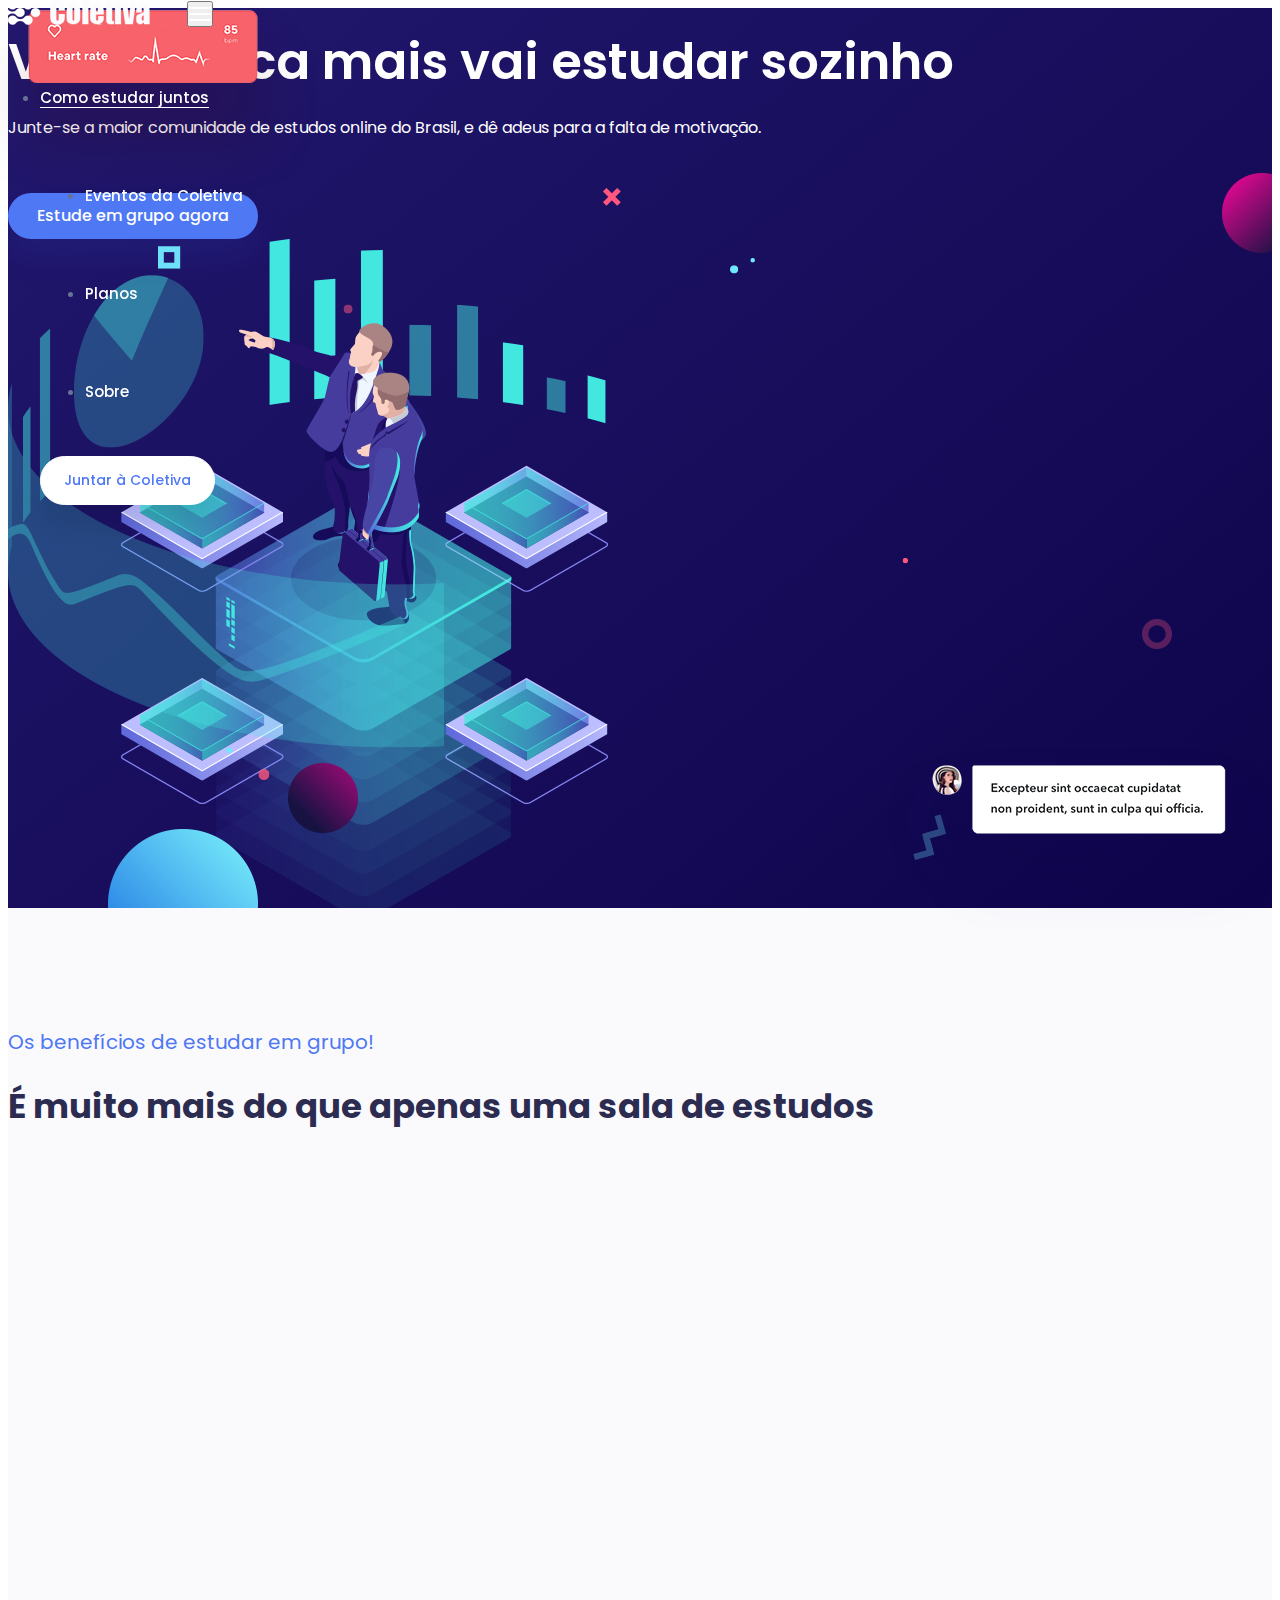
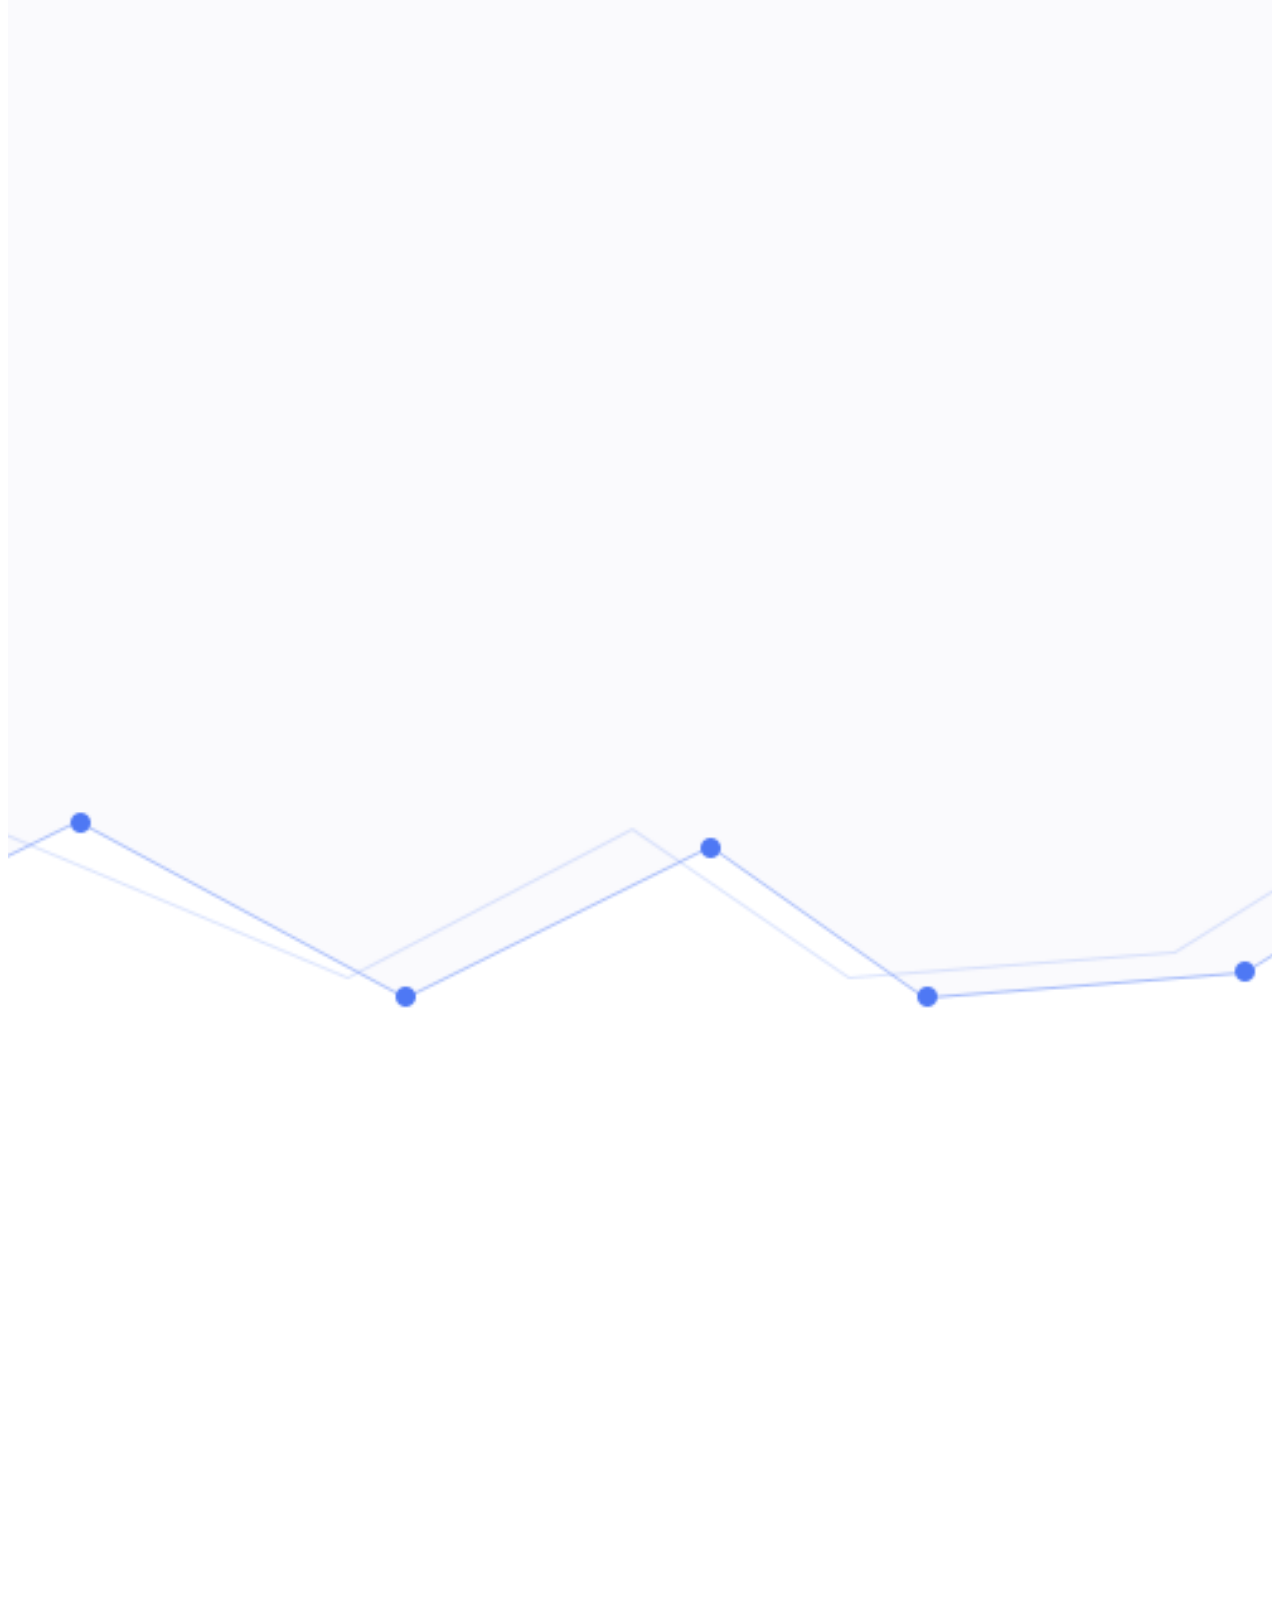
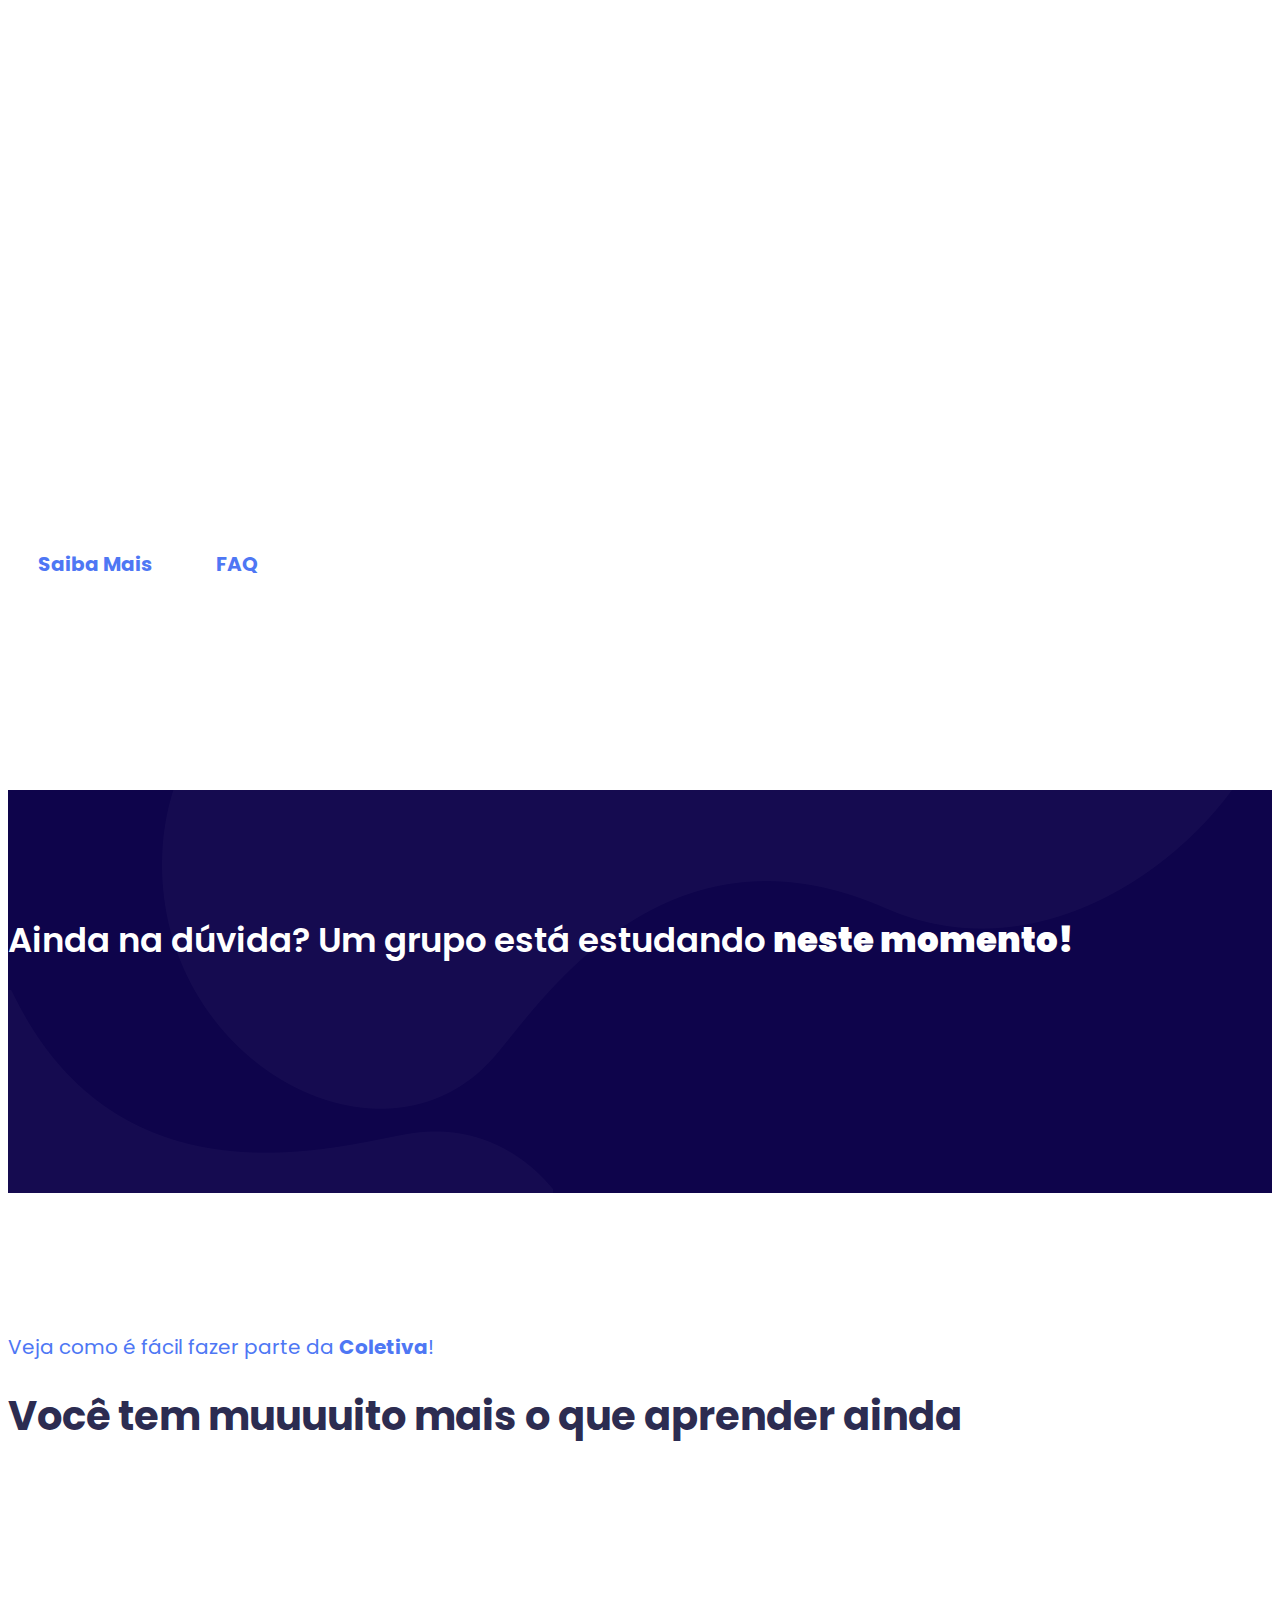
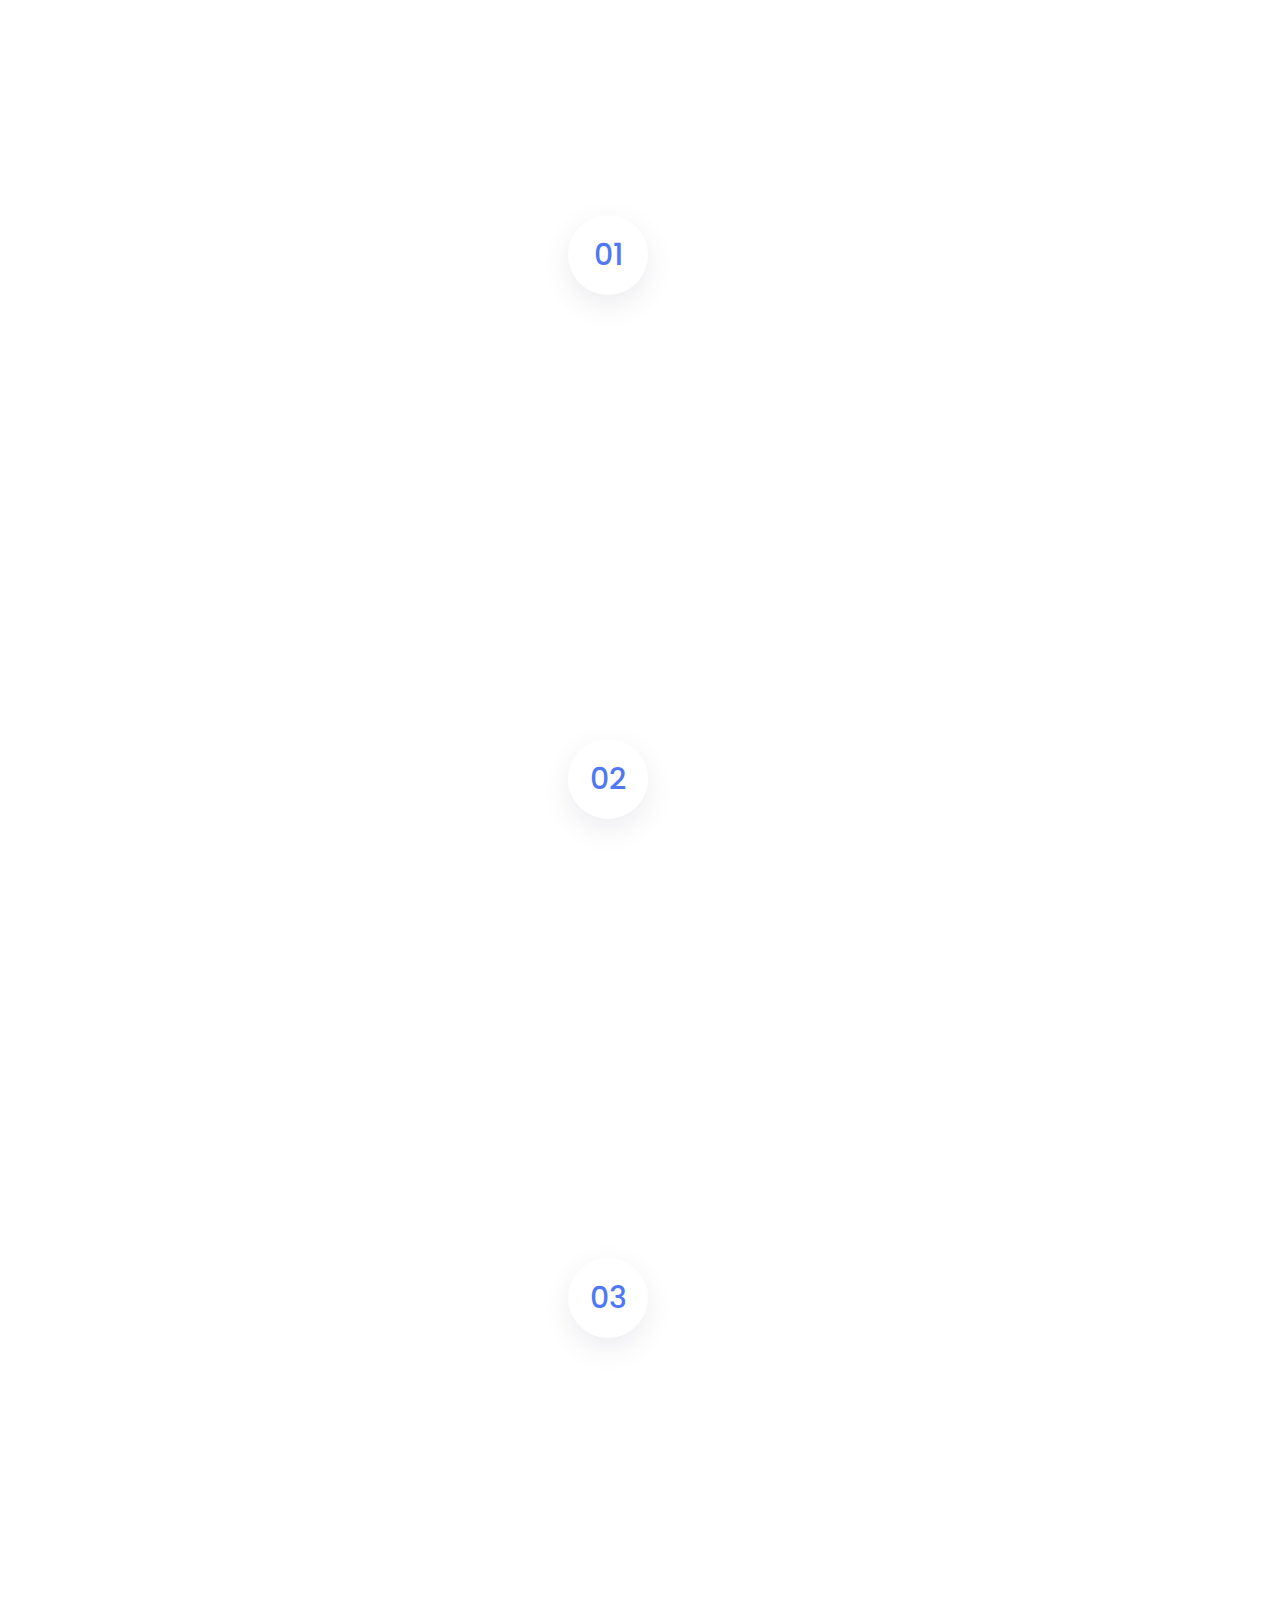
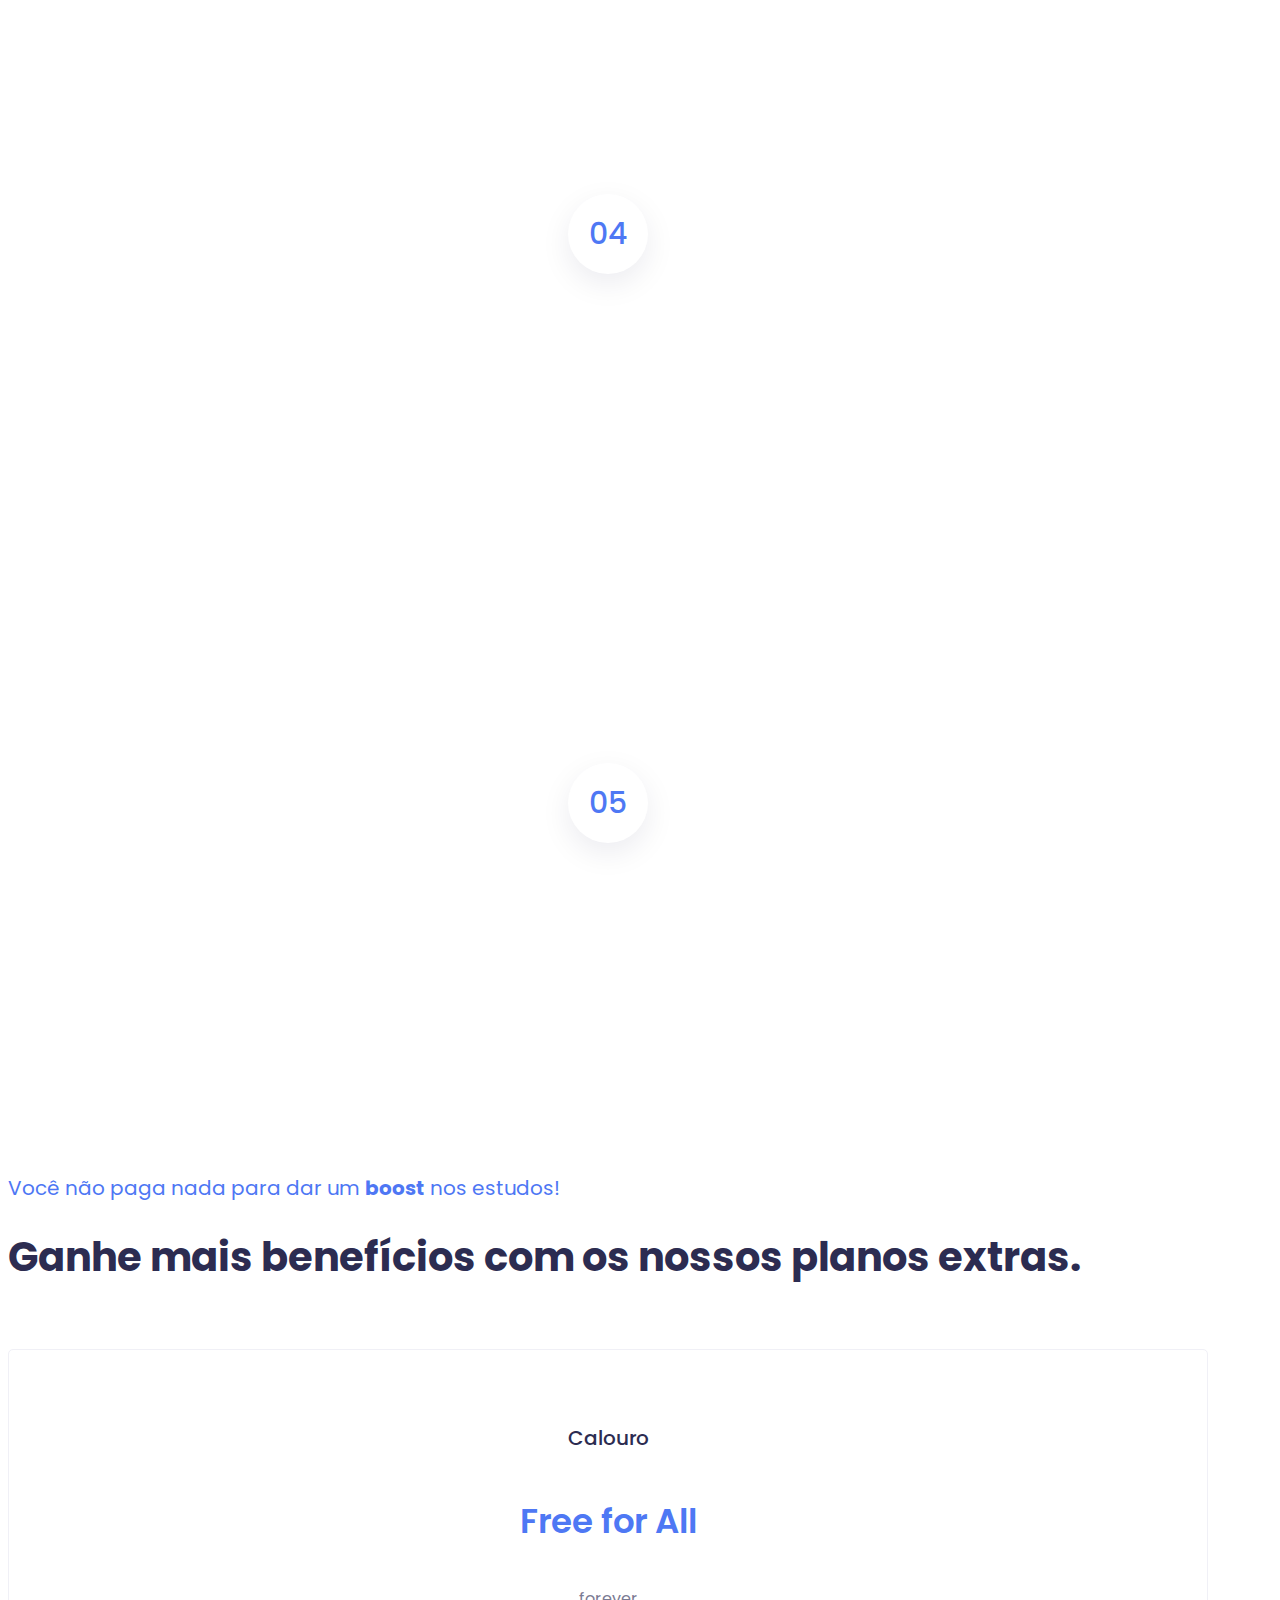
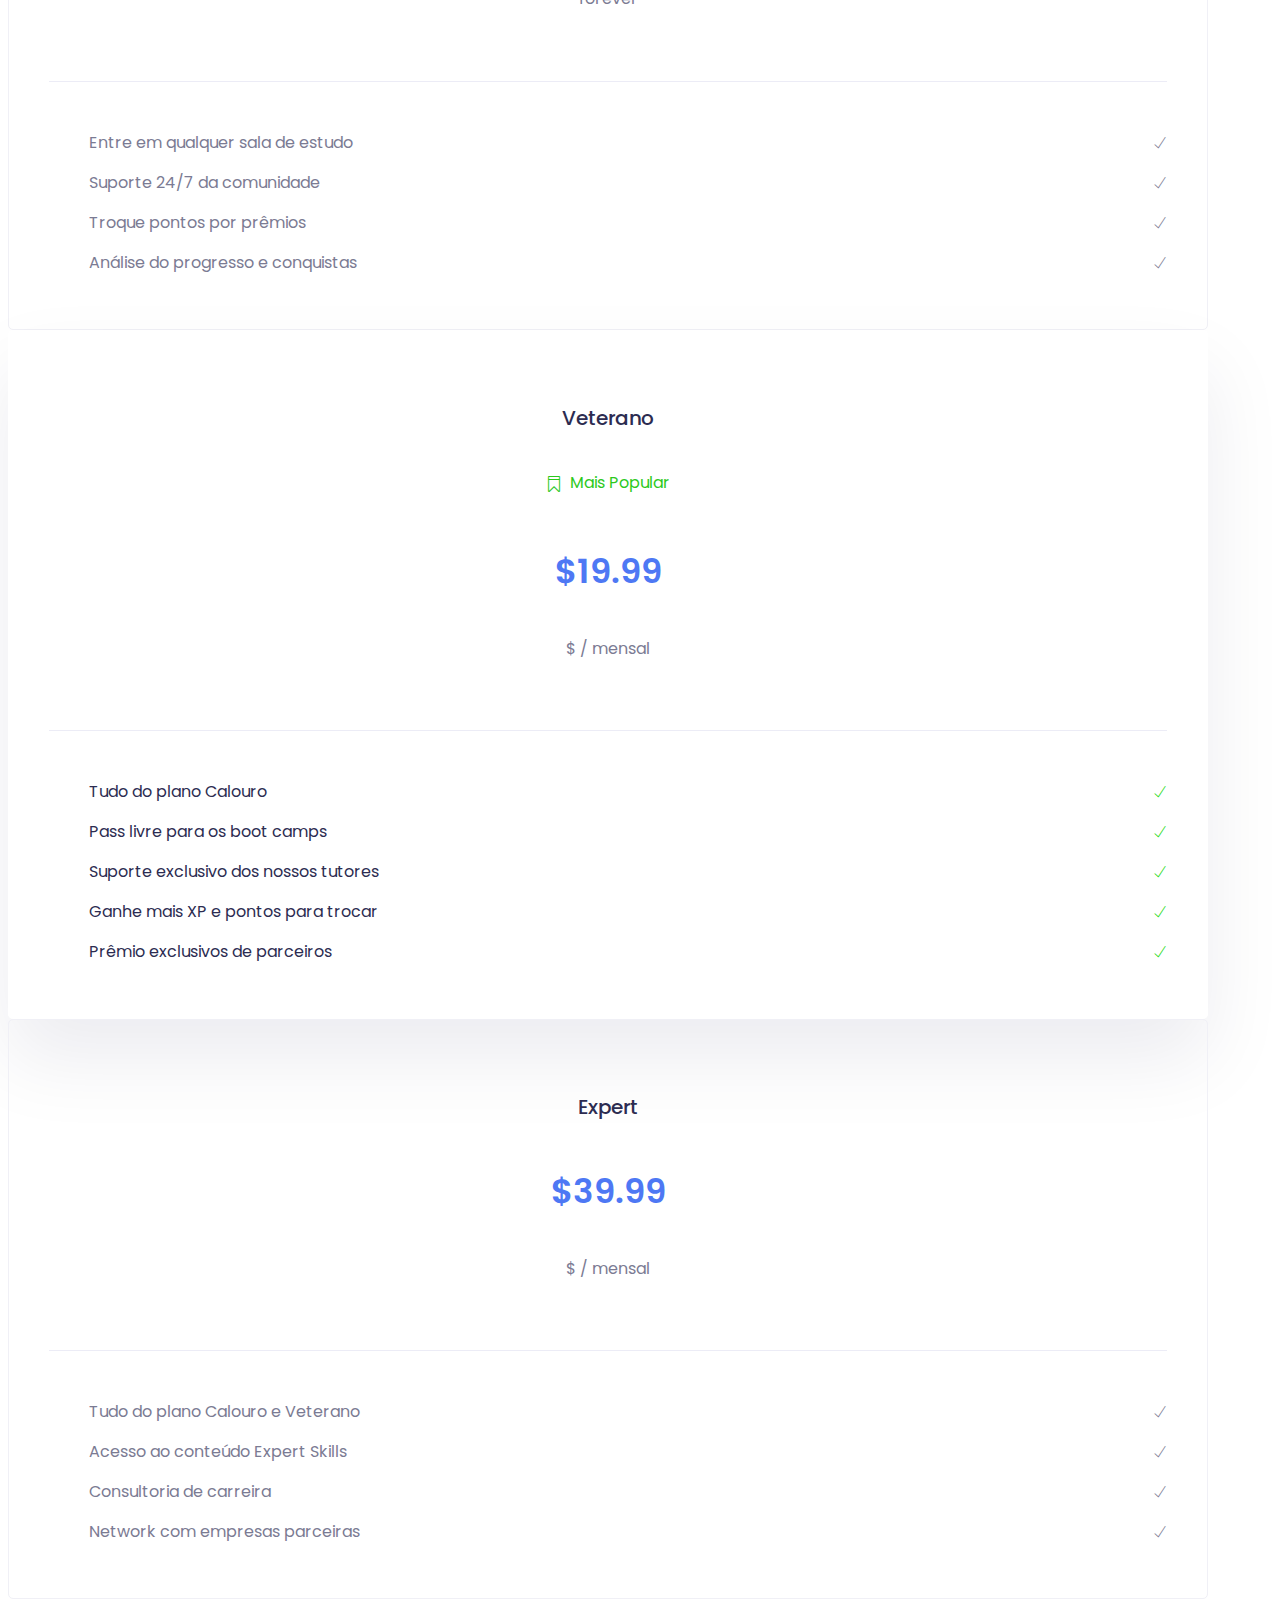
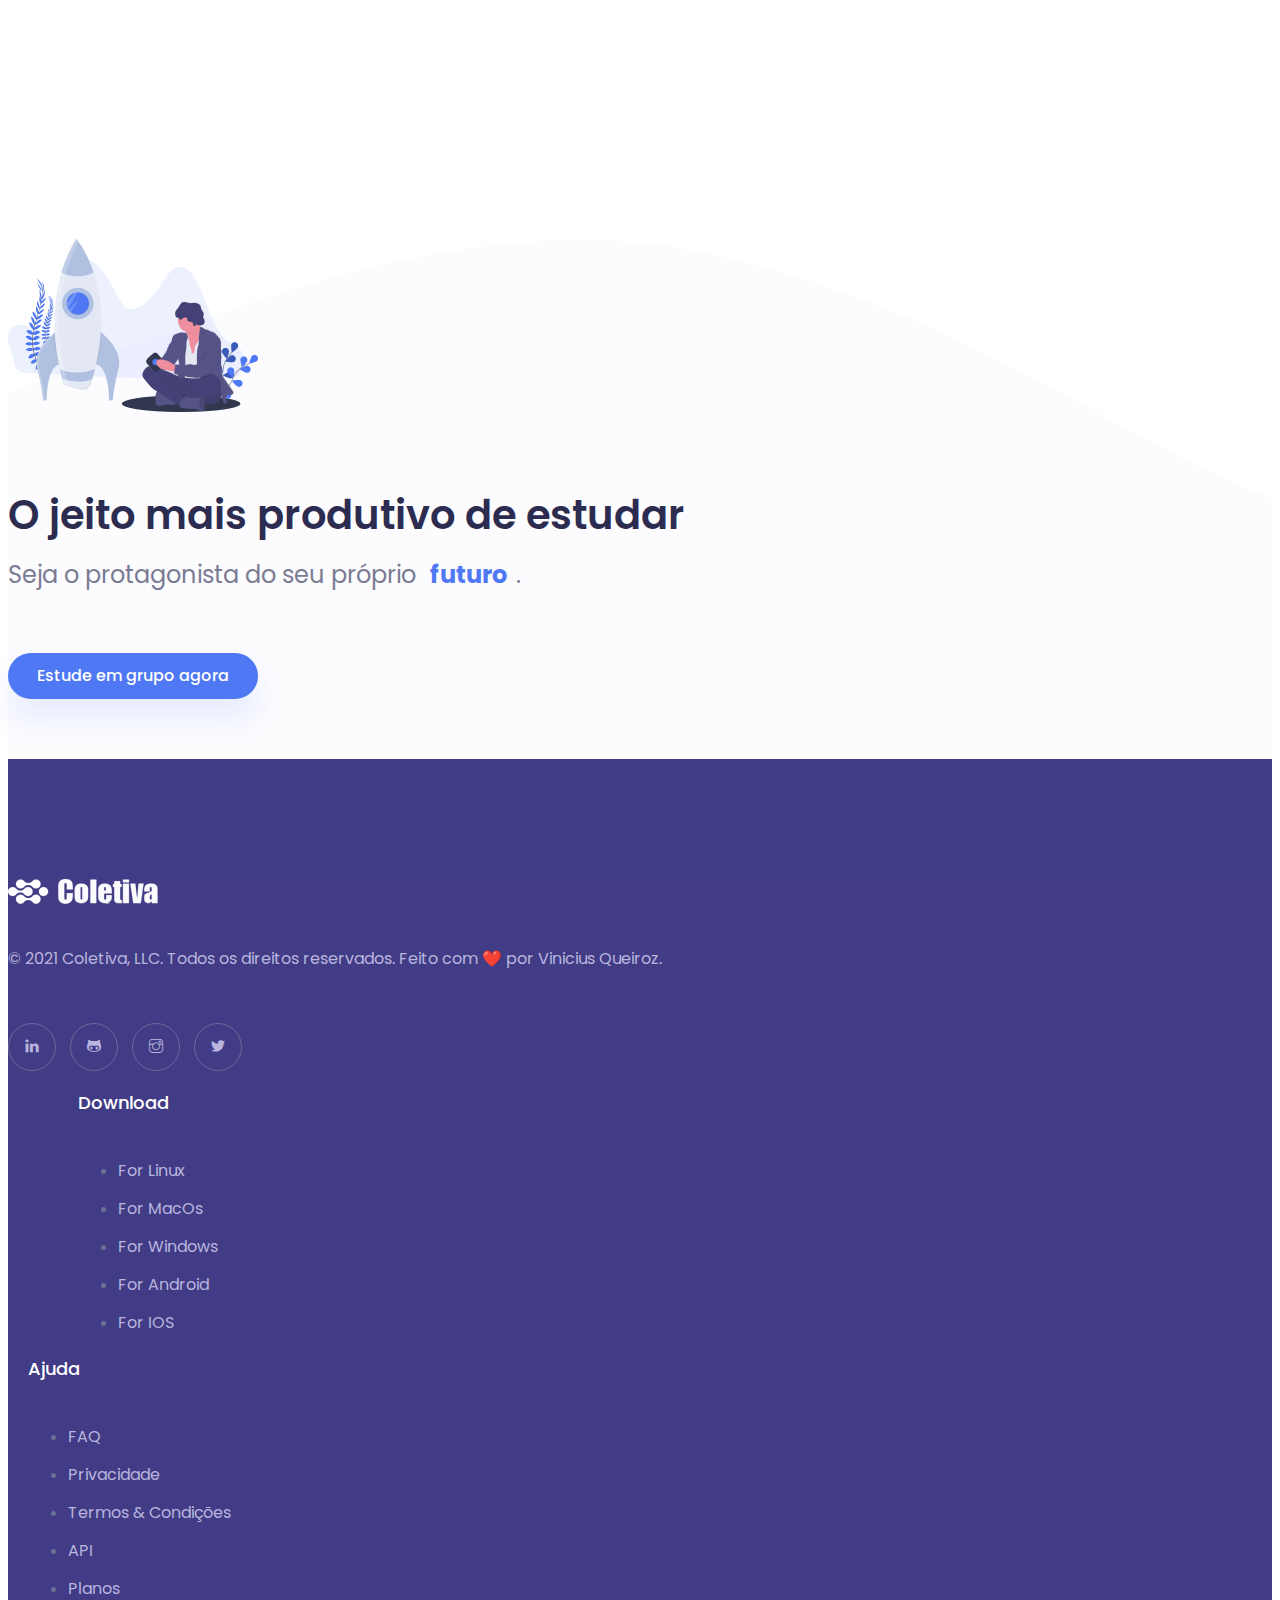
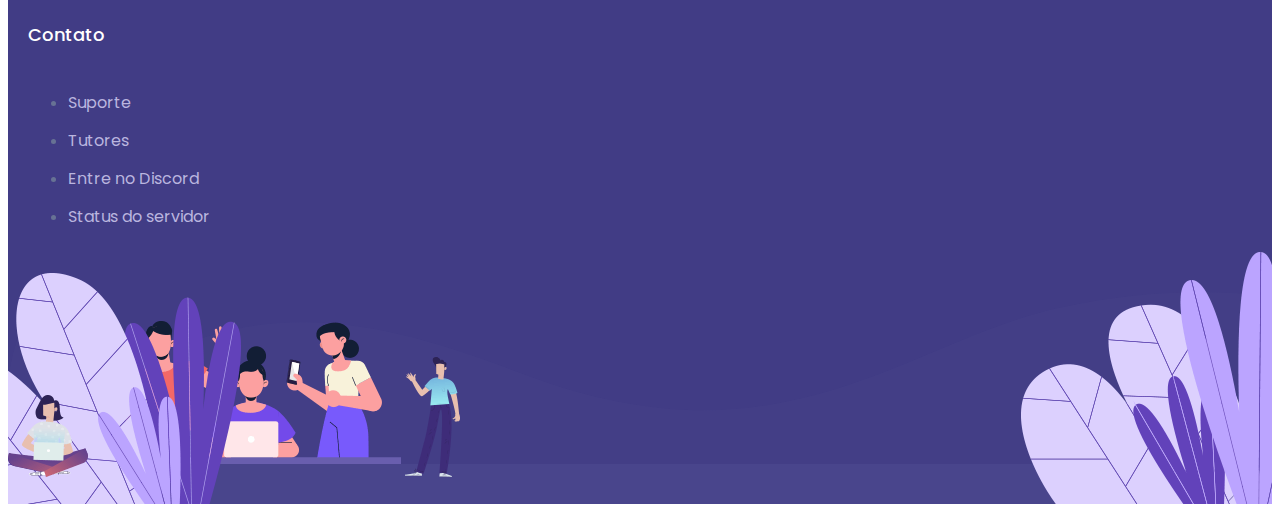
==== index.html @ 48e4769f ":bug: Fix the stylesheet reference error" ====
<!DOCTYPE html>
<html lang="en">

<head>
    <meta charset="UTF-8">
    <meta http-equiv="X-UA-Compatible" content="IE=edge">
    <meta name="viewport" content="width=device-width, initial-scale=1.0">
    <link rel="shortcut icon" href="public/img/favicon.png" type="image/x-icon">
    <!-- Booststrap CSS -->
    <link rel="stylesheet" href="public/css/bootstrap.min.css">
    <link rel="stylesheet" href="public/plugins/bootstrap-selector/css/bootstrap-select.min.css">
    <!-- Icon font css -->
    <link rel="stylesheet" href="https://unicons.iconscout.com/release/v4.0.0/css/line.css">
    <link rel="stylesheet" href="public/plugins/themify-icon/themify-icons.css">
    <link rel="stylesheet" href="public/plugins/flaticon/flaticon.css">
    <link rel="stylesheet" href="public/plugins/animation/animate.css">
    <link rel="stylesheet" href="public/plugins/owl-carousel/assets/owl.carousel.min.css">
    <link rel="stylesheet" href="public/plugins/magnify-pop/magnific-popup.css">
    <link rel="stylesheet" href="public/plugins/elagent/style.css">
    <link rel="stylesheet" href="public/plugins/scroll/jquery.mCustomScrollbar.min.css">
    <link rel="stylesheet" href="public/css/style.css">
    <link rel="stylesheet" href="public/css/responsive.css">
    <title>Coletiva</title>
</head>

<body>
    <div id="preloader">
        <div id="ctn-preloader" class="ctn-preloader">
            <div class="animation-preloader">
                <div class="spinner"></div>
                <div class="txt-loading">
                    <span data-text-preloader="C" class="letters-loading">
                        C
                    </span>
                    <span data-text-preloader="O" class="letters-loading">
                        O
                    </span>
                    <span data-text-preloader="L" class="letters-loading">
                        L
                    </span>
                    <span data-text-preloader="E" class="letters-loading">
                        E
                    </span>
                    <span data-text-preloader="T" class="letters-loading">
                        T
                    </span>
                    <span data-text-preloader="I" class="letters-loading">
                        I
                    </span>
                    <span data-text-preloader="V" class="letters-loading">
                        V
                    </span>
                    <span data-text-preloader="A" class="letters-loading">
                    A
                    </span>
                </div>
                <p class="text-center">Loading</p>
            </div>
            <div class="loader">
                <div class="row">
                    <div class="col-3 loader-section section-left">
                        <div class="bg"></div>
                    </div>
                    <div class="col-3 loader-section section-left">
                        <div class="bg"></div>
                    </div>
                    <div class="col-3 loader-section section-right">
                        <div class="bg"></div>
                    </div>
                    <div class="col-3 loader-section section-right">
                        <div class="bg"></div>
                    </div>
                </div>
            </div>
        </div>
    </div>
    <div class="body-wrapper">
        <!-- Header -->
        <header class="header_area">
            <nav class="navbar navbar-expand-lg menu_one menu_eight">
                <div class="container">
                    <a class="navbar-brand sticky_logo" href="#"><img src="public/img/logo2.png" srcset="public/img/logo2x-2.png 2x" alt="logo"><img src="public/img/logo.png" srcset="public/img/logo2x.png 2x" alt=""></a>
                    <button class="navbar-toggler collapsed" type="button" data-toggle="collapse" data-target="#navbarSupportedContent" aria-controls="navbarSupportedContent" aria-expanded="false" aria-label="Toggle navigation">
                        <span class="menu_toggle">
                            <span class="hamburger">
                                <span></span>
                                <span></span>
                                <span></span>
                            </span>
                            <span class="hamburger-cross">
                                <span></span>
                                <span></span>
                            </span>
                        </span>
                    </button>

                    <div class="collapse navbar-collapse" id="navbarSupportedContent">
                        <ul class="navbar-nav menu w_menu ml-auto">
                            <li class="nav-item dropdown submenu mega_menu mega_menu_two active">
                                <a class="nav-link dropdown-toggle" href="#how-to" role="button" data-toggle="dropdown" aria-haspopup="true" aria-expanded="false">
                                    Como estudar juntos
                                </a>
                            </li>
                            <li class="dropdown submenu nav-item"><a title="Pages" class="dropdown-toggle nav-link" data-toggle="dropdown" role="button" aria-haspopup="true" aria-expanded="false" href="#">Eventos da Coletiva</a>
                            </li>
                            <li class="nav-item dropdown submenu mega_menu">
                                <a class="nav-link dropdown-toggle" href="#pricing" role="button" data-toggle="dropdown" aria-haspopup="true" aria-expanded="false">
                                    Planos
                                </a>
                            </li>
                            <li class="nav-item dropdown submenu">
                                <a class="nav-link dropdown-toggle" href="#about" role="button" data-toggle="dropdown" aria-haspopup="true" aria-expanded="false">
                                    Sobre
                                </a>
                            </li>
                        </ul>
                        <a class="btn_get btn_hover saas_btn erp_btn_two" href="#get-app">Juntar à Coletiva</a>
                    </div>
                </div>
            </nav>
        </header>

        <!-- Section I - Banner Area -->
        <section class="home_analytics_banner_area">
            <div class="elements">
                <div class="elements_item"><img src="public/img/elements_one.png" alt=""></div>
                <div class="elements_item"><img src="public/img/elements_two.png" alt=""></div>
                <div class="elements_item"><img src="public/img/elements_three.png" alt=""></div>
                <div class="elements_item"><img src="public/img/elements_four.png" alt=""></div>
                <div class="elements_item"><img src="public/img/elements_five.png" alt=""></div>
                <div class="elements_item"><img src="public/img/elements_six.png" alt=""></div>
            </div>
            <div class="container">
                <div class="row align-items-center">
                    <div class="col-lg-6">
                        <div class="h_analytics_content">
                            <h2 class="wow fadeInLeft" data-wow-delay="0.4s">Você nunca mais vai estudar sozinho</h2>
                            <p class="wow fadeInLeft" data-wow-delay="0.6s">Junte-se a maior comunidade de estudos
                                online do Brasil, e dê adeus para a falta de motivação.</p>
                            <a href="#" class="er_btn er_btn_two wow fadeInLeft" data-wow-delay="0.8s">Estude em grupo
                                agora</a>
                        </div>
                    </div>
                    <div class="col-lg-6">
                        <div class="h_analytices_img">
                            <!-- <img src="public/img/banner_bg.svg" alt="" class=""> -->
                            <img src="public/img/pie.png" alt="" class="">
                        </div>
                    </div>
                </div>
            </div>
        </section>

        <!-- Section II - Features -->
        <section id="about" class="erp_analytics_area">
            <div class="container">
                <div class="hosting_title erp_title text-center">
                    <p>Os benefícios de estudar em grupo!</p>
                    <h2>É muito mais do que apenas uma sala de estudos</h2>
                </div>

                <!-- Feature Container Row -->
                <div class="row">

                    <!-- Feature Item I -->
                    <div class="col-md-4">
                        <div class="erp_analytics_item text-center wow fadeInUp">
                            <div class="feature_image">
                                <div class="sticker abs_upLeft">
                                    <img src="public/img/book_icon.svg" alt="">
                                </div>
                                <img src="public/img/feature_1.png"
                                    alt="Foto de uma mesa com um notebook sobre ela, onde mãos repousam indicando um  trabalho sendo feito">
                                <img src="public/img/diagonal_bar.svg"
                                    alt="Um retângulo diagonal laranja">
                            </div>
                            <h3>É motivante & cientificamente comprovado</h3>
                            <p>Sabia que os neurônios aprendem imitando comportamento de outras pessoas? Entre em uma
                                <strong>sala</strong>, escolha o tempo de foco e dê um <strong>boost</strong> na sua
                                <strong>produtividade</strong>.</p>
                            <div class="saiba_mais">
                                Saiba Mais
                                <i class="uil uil-arrow-right"></i>
                            </div>
                        </div>
                    </div>

                    <!-- Feature Item II -->
                    <div class="col-md-4">
                        <div class="erp_analytics_item text-center wow fadeInUp">
                            <div class="feature_image">
                                <div class="sticker abs_downLeft">
                                    <img src="public/img/heart.svg" alt="">
                                </div>
                                <img src="public/img/feature_2.png"
                                    alt="Imagem de várias pessoas tendo uma reunião online.">
                            </div>
                            <h3>É uma comunidade participativa 24/7</h3>
                            <p>Ache o seu <strong>grupo</strong>, acesse <strong>boot camps</strong> exclusivos,
                                solicite ajuda a um <strong>tutor</strong> ou peça ajuda à <strong>comunidade</strong>.
                                Quando precisar de um descanso, use as salas de <strong>relaxamento guiado</strong>.</p>
                            <div class="saiba_mais">
                                Saiba Mais
                                <i class="uil uil-arrow-right"></i>
                            </div>
                        </div>
                    </div>

                    <!-- Feature Item  III -->
                    <div class="col-md-4">
                        <div class="erp_analytics_item text-center wow fadeInUp">
                            <div class="feature_image">
                                <div class="sticker abs_downRight">
                                    <img src="public/img/trofeu.svg" alt="">
                                </div>
                                <img src="public/img/feature_3.png"
                                    alt="Imagem de uma mulher estudando, escrevendo anotações em um livro aberto.">
                            </div>
                            <h3>Além de efetivo, também é recompensatório</h3>
                            <p>Entre em uma sala de estudos, defina os seus <strong>objetivos</strong> e curta os seus
                                estudos. Seu progresso será <strong>gamificado</strong> e você será bem
                                <strong>recompensado</strong> por suas <strong>conquistas</strong>.</p>
                            <div class="saiba_mais">
                                Saiba Mais
                                <i class="uil uil-arrow-right"></i>
                            </div>
                        </div>
                    </div>
                </div>
            </div>
        </section>

        <!-- Section III - Saiba mais -->
        <section class="h_analytices_features_area">
            <div class="container">
                <div class="row h_analytices_features_item">
                    <div class="col-lg-6">
                        <div class="h_analytices_img">
                            <img class="analytices_img_one wow fadeInUp" data-wow-delay="0.3s" src="public/img/analytices3.png" alt="">
                            <img class="analytices_img_two wow fadeInRight" data-wow-delay="0.6s" src="public/img/analytices2.png" alt="">
                            <img class="analytices_img_three wow fadeInLeft" data-wow-delay="0.8s" src="public/img/analytices1.png" alt="">
                            <img class="analytices_img_four wow fadeInUp" src="public/img/saiba_mais_3.png" alt="">
                        </div>
                    </div>

                    <div class="col-lg-6">
                        <div class="h_analytices_content">
                            <h2 class="wow fadeInUp" data-wow-delay="0.1s">Porquê estudar sozinho se você pode fazer parte
                                da Coletiva?</h2>
                            <p class="wow fadeInUp">Estudar tem que ser algo <strong>divertido</strong> e
                                <strong>produtivo</strong>. Você define o seus <strong>objetivos</strong> e foca em
                                <strong>conquistar</strong> todos. Você recebe ajuda de uma <strong>comunidade
                                    ativa</strong> e de <strong>tutores habilidosos</strong>. Você se junta a um grupo de
                                estudos <strong>engajado</strong> e se sente <strong>acolhido</strong>. Você vê o
                                <strong>progresso</strong>. Você celebra suas conquistas ao lado de outros estudantes. Você
                                percebe que o seu esforço gera retornos, apoio, oportunidades. Imagine ter alguém sempre lá
                                por você. <strong>A Coletiva</strong> está aqui pra isso.</p>
                            <div class="saiba_mais">
                                Saiba Mais
                                <i class="uil uil-arrow-right"></i>
                            </div>
                            <div class="saiba_mais">
                                FAQ
                                <i class="uil uil-arrow-right"></i>
                            </div>
                        </div>
                    </div>

                </div>
            </div>
        </section>

        <!-- Section IV - Action panel -->
        <section class="h_action_area_three">
            <img class="shap_img one" src="public/img/shap_one.png" alt="">
            <img class="shap_img two" src="public/img/shap_two.png" alt="">

            <div class="container">
                <div class="h_action_content text-center">
                    <h2>Ainda na dúvida? Um grupo está estudando <strong>neste momento!</strong></h2>
                </div>
                <div class="text-center wow fadeInUp" data-wow-delay="0.3s">
                    <a href="#" class="er_btn_white">Estude em grupo agora</a>
                </div>
            </div>
        </section>

        <!-- Section V - How To -->
        <section id="how-to" class="easy_setup_area sec_pad">
            <div class="container">
                <div class="hosting_title text-center">
                    <p>Veja como é fácil fazer parte da <strong>Coletiva</strong>!</p>
                    <h2>Você tem muuuuito mais o que aprender ainda</h2>
                </div>
                <div class="setup_inner">

                    <!-- Steps - Item I -->
                    <div class="setup_item row">
                        <div class="col-md-5 setup_img wow fadeInLeft" data-wow-delay="0.25s">
                            <img src="public/img/steps_01.png" alt="">
                        </div>

                        <div class="col-md-2 s_number">
                            <div class="round">01</div>
                        </div>

                        <div class="col-md-5">
                            <div class="setup_content wow fadeInRight" data-wow-delay="0.4s">
                                <h5>Escolha uma sala & conheça outros alunos e tutores</h5>
                                <p>Com <strong>música ambiente</strong>, <strong>webcam</strong> on ou off, e com um
                                    <strong>amigável</strong> e o <strong>engajado chat</strong> com outros estudantes. Você
                                    escolhe a sala e assunto que mais se encaixa com você.</p>
                            </div>
                        </div>

                        <div class="line bottom_half wow height" data-wow-delay="0.5s"></div>
                    </div>

                    <!-- Steps - Item II -->
                    <div class="setup_item row flex-row-reverse">
                        <div class="col-md-5 setup_img wow fadeInLeft" data-wow-delay="0.2s">
                            <img src="public/img/steps_02.png" alt="">
                        </div>

                        <div class="col-md-2 s_number">
                            <div class="round">02</div>
                        </div>

                        <div class="col-md-5">
                            <div class="setup_content wow fadeInRight" data-wow-delay="0.4s">
                                <h5>Inicie o timer & defina seus objetivos</h5>
                                <p>Aprenda a usar uma técnica muito eficaz chamada <strong>Pomodoro</strong>. Escolha
                                    entre <strong>longos</strong> ou <strong>curtos</strong> períodos de foco,
                                    alternando em pequenos intervalos de <strong>descanso</strong>. Boa preparação é a
                                    chave para <strong>produtividade</strong> e <strong>equilíbrio</strong>.</p>
                            </div>
                        </div>
                        <div class="line wow height" data-wow-delay="0.9s"></div>
                    </div>

                    <!-- Steps - Item III -->
                    <div class="setup_item row">
                        <div class="col-md-5 setup_img wow fadeInLeft" data-wow-delay="0.25s">
                            <img src="public/img/steps_03.png" alt="">
                        </div>

                        <div class="col-md-2 s_number">
                            <div class="round">03</div>
                        </div>

                        <div class="col-md-5">
                            <div class="setup_content wow fadeInRight" data-wow-delay="0.4s">
                                <h5>“Eu tô perdido. Heeeelp!!!”</h5>
                                <p>Ficar preso em um assunto é mais comum do que você imagina. Se sentindo desmotivado,
                                    estressado ou estagnado nos estudos? Nossa comunidade de alunos e tutores está aqui
                                    para você :)</p>
                            </div>
                        </div>

                        <div class="line wow height" data-wow-delay="0.9s"></div>
                    </div>

                    <!-- Steps - Item IV -->
                    <div class="setup_item row flex-row-reverse">
                        <div class="col-md-5 setup_img wow fadeInLeft" data-wow-delay="0.2s">
                            <img src="public/img/steps_04.png" alt="">
                        </div>

                        <div class="col-md-2 s_number">
                            <div class="round">04</div>
                        </div>

                        <div class="col-md-5">
                            <div class="setup_content wow fadeInRight" data-wow-delay="0.4s">
                                <h5>Tire um tempo para descansar e voltar com tudo!</h5>
                                <p>Descansar a nossa mente é um passo <strong>crucial</strong> para o sucesso nos
                                    estudos. Na <span>Coletiva</span> você terá acesso a salas com <strong>relaxamento
                                        guiado</strong>. São vários vídeos e eventos com <strong>meditação, yoga,
                                        exercícios de respiração</strong>, e mais.</p>
                            </div>
                        </div>
                        <div class="line wow height" data-wow-delay="0.9s"></div>
                    </div>


                    <!-- Steps - Item V -->
                    <div class="setup_item row">
                        <div class="col-md-5 setup_img wow fadeInLeft" data-wow-delay="0.25s">
                            <img src="public/img/steps_05.png" alt="">
                        </div>

                        <div class="col-md-2 s_number">
                            <div class="round">05</div>
                        </div>

                        <div class="col-md-5">
                            <div class="setup_content wow fadeInRight" data-wow-delay="0.4s">
                                <h5>Celebre e seja recompensado por suas vitórias!</h5>
                                <p>Comunidade que <strong>estuda junta</strong> também <strong>celebra junta</strong>.
                                    Veja o seu <strong>progresso todo dia</strong>. Você <strong>ganha pontos</strong>
                                    ao estudar, que podem ser trocados por <strong>recompensas exclusivas</strong> dos
                                    nossos parceiros.</p>
                            </div>
                        </div>

                        <div class="line bottom_half wow height" data-wow-delay="0.5s"></div>
                    </div>
                </div>
            </div>
        </section>

        <!-- Section VI - Pricing -->
        <section id="pricing" class="analytices_price_area bot_pad">
            <div class="container">
                <div class="hosting_title text-center">
                    <p>Você não paga nada para dar um <strong>boost</strong> nos estudos!</p>
                    <h2>Ganhe mais benefícios com os nossos planos extras.</h2>
                </div>

                <div class="row align-items-center">

                    <!-- Pricing Item I - Calouro -->
                    <div class="col-lg-4 col-md-6">
                        <div class="analytices_price_item">
                            <div class="p_head">
                                <h5>Calouro</h5>
                                <div class="rate">Free for All</div>
                                <h6>forever</h6>
                            </div>
                            <ul class="list-unstyled p_body">
                                <li>Entre em qualquer sala de estudo<i class="ti-check"></i></li>
                                <li>Suporte 24/7 da comunidade<i class="ti-check"></i></li>
                                <li>Troque pontos por prêmios<i class="ti-check"></i></li>
                                <li>Análise do progresso e conquistas<i class="ti-check"></i></li>
                            </ul>
                        </div>
                    </div>  

                    <!-- Pricing Item I - Veterano -->
                    <div class="col-lg-4 col-md-6">
                        <div class="analytices_price_item active">
                            <div class="p_head">
                                <h5>Veterano</h5>
                                <h6 class="tag"><i class="icon_ribbon_alt"></i>Mais Popular</h6>
                                <div class="rate">$19.99</div>
                                <h6>$ / mensal</h6>
                            </div>
                            <ul class="list-unstyled p_body">
                                <li>Tudo do plano Calouro<i class="ti-check"></i></li>
                                <li>Pass livre para os boot camps<i class="ti-check"></i></li>
                                <li>Suporte exclusivo dos nossos tutores<i class="ti-check"></i></li>
                                <li>Ganhe mais XP e pontos para trocar<i class="ti-check"></i></li>
                                <li>Prêmio exclusivos de parceiros<i class="ti-check"></i></li>
                            </ul>
                        </div>
                    </div>  

                    <!-- Pricing Item III - Experts -->
                    <div class="col-lg-4 col-md-6">
                    <div class="analytices_price_item">
                        <div class="p_head">
                            <h5>Expert</h5>
                            <div class="rate">$39.99</div>
                            <h6>$ / mensal</h6>
                        </div>
                        <ul class="list-unstyled p_body">
                            <li>Tudo do plano Calouro e Veterano<i class="ti-check"></i></li>
                            <li>Acesso ao conteúdo Expert Skills<i class="ti-check"></i></li>
                            <li>Consultoria de carreira<i class="ti-check"></i></li>
                            <li>Network com empresas parceiras<i class="ti-check"></i></li>
                        </ul>
                    </div>
                </div>  
                </div>
            </div>
        </section>

        <!-- Section VI - Action Area 2 -->
        <section class="erp_call_action_area analytices_action_area_two">
            <div class="container">
                <div class="erp_action_content text-center">
                    <img src="public/img/rocket.png" alt="">
                    <h3>O jeito mais produtivo de estudar</h3>
                    <p>Seja o protagonista do seu próprio <span>futuro</span>.</p>
                    <a href="#" class="er_btn er_btn_two">Estude em grupo agora</a>
                </div>
            </div>
        </section>

        <!-- Footer -->
        <footer class="footer_area h_footer_dark pos_footer_area">
            <img class="leaf_left" src="public/img/leaf-left.png" alt="">
            <img class="leaf_right" src="public/img/leaf-right.png" alt="">
            <div class="container">
                <div class="row">
                    <div class="col-lg-4 col-md-6">
                        <div class="f_widget dark_widget company_widget">
                            <a href="index.html" class="f-logo"><img src="public/img/logo2.png" alt=""></a>
                            <p>© 2021 Coletiva, LLC. Todos os direitos reservados. Feito com ❤️ por Vinicius Queiroz.</p>
                            <div class="f_social_icon">
                                <a target="_blank" href="https://www.linkedin.com/in/felipevsqueiroz/" class="ti-linkedin"></a>
                                <a target="_blank" href="https://github.com/queirozvinicius" class="ti-github"></a>
                                <a href="#" class="ti-instagram"></a>
                                <a href="#" class="ti-twitter-alt"></a>
                            </div>
                        </div>
                    </div>

                    <div class="col-lg-3 col-md-6">
                        <div class="f_widget dark_widget about-widget pl_70">
                            <h3 class="f-title f_500 t_color f_size_18 mb_40">Download</h3>
                            <ul class="list-unstyled f_list">
                                <li><a href="#">For Linux</a></li>
                                <li><a href="#">For MacOs</a></li>
                                <li><a href="#">For Windows</a></li>
                                <li><a href="#">For Android</a></li>
                                <li><a href="#">For IOS</a></li>
                            </ul>
                        </div>
                    </div>

                    <div class="col-lg-3 col-md-6">
                        <div class="f_widget dark_widget about-widget pl_20">
                            <h3 class="f-title f_500 t_color f_size_18 mb_40">Ajuda</h3>
                            <ul class="list-unstyled f_list">
                                <li><a href="#">FAQ</a></li>
                                <li><a href="#">Privacidade</a></li>
                                <li><a href="#">Termos & Condições</a></li>
                                <li><a href="#">API</a></li>
                                <li><a href="#">Planos</a></li>
                            </ul>
                        </div>
                    </div>

                    <div class="col-lg-2 col-md-6">
                        <div class="f_widget dark_widget about-widget pl_20">
                            <h3 class="f-title f_500 t_color f_size_18 mb_40">Contato</h3>
                            <ul class="list-unstyled f_list">
                                <li><a href="#">Suporte</a></li>
                                <li><a href="#">Tutores</a></li>
                                <li><a href="#">Entre no Discord</a></li>
                                <li><a href="#">Status do servidor</a></li>
                            </ul>
                        </div>
                    </div>
                </div>

                <div class="pos_footer_bottom justify-content-between d-flex align-items-end">
                    <img class="pos_women" src="public/img/women.png" alt="">
                    <img src="public/img/people.png" alt="">
                    <img class="pos_women" src="../public/img/man.png" alt="">
                </div>
            </div>
            <svg class="wave_shap" xmlns="http://www.w3.org/2000/svg">
                <path fill-rule="evenodd" opacity="0.302" fill="rgb(73, 69, 140)" d="M22.990,11.999 C22.990,11.999 -62.334,196.188 102.000,90.998 C236.033,5.204 349.217,18.152 512.000,80.998 C773.380,181.909 898.075,49.752 1051.000,15.998 C1316.369,-42.574 1488.518,78.268 1581.000,112.999 C1783.485,189.036 1942.990,61.999 1942.990,61.999 L1942.990,211.999 L22.990,211.999 L22.990,11.999 Z" />
            </svg>
        </footer>
    </div>

    <!-- Javascript Opcional e Plugins -->
    <!-- Primeiro Jquery, depois Popper.js, depois Bootstratp -->
    <script src="public/js/jquery-3.2.1.min.js"></script>
    <script src="public/js/propper.js"></script>
    <script src="public/js/bootstrap.min.js"></script>
    <script src="public/plugins/wow/wow.min.js"></script>
    <script src="public/plugins/sckroller/jquery.parallax-scroll.js"></script>
    <script src="public/plugins/owl-carousel/owl.carousel.min.js"></script>
    <script src="public/plugins/imagesloaded/imagesloaded.pkgd.min.js"></script>
    <script src="public/plugins/isotope/isotope-min.js"></script>
    <script src="public/plugins/magnify-pop/jquery.magnific-popup.min.js"></script>
    <script src="public/plugins/bootstrap-selector/js//bootstrap-select.min.js"></script>
    <script src="public/plugins/nice-select/jquery.nice-select.min.js"></script>
    <script src="public/plugins/scroll/jquery.mCustomScrollbar.concat.min.js"></script>
    <script src="public/js/plugins.js"></script>
    <script src="public/js/main.js"></script>
</body>

</html>
---- public/plugins/themify-icon/themify-icons.css ----
@font-face {
	font-family: 'themify';
	src:url('fonts/themify.eot?-fvbane');
	src:url('fonts/themify.eot?#iefix-fvbane') format('embedded-opentype'),
		url('fonts/themify.woff?-fvbane') format('woff'),
		url('fonts/themify.ttf?-fvbane') format('truetype'),
		url('fonts/themify.svg?-fvbane#themify') format('svg');
	font-weight: normal;
	font-style: normal;
}

[class^="ti-"], [class*=" ti-"] {
	font-family: 'themify';
	speak: none;
	font-style: normal;
	font-weight: normal;
	font-variant: normal;
	text-transform: none;
	line-height: 1;

	/* Better Font Rendering =========== */
	-webkit-font-smoothing: antialiased;
	-moz-osx-font-smoothing: grayscale;
}

.ti-wand:before {
	content: "\e600";
}
.ti-volume:before {
	content: "\e601";
}
.ti-user:before {
	content: "\e602";
}
.ti-unlock:before {
	content: "\e603";
}
.ti-unlink:before {
	content: "\e604";
}
.ti-trash:before {
	content: "\e605";
}
.ti-thought:before {
	content: "\e606";
}
.ti-target:before {
	content: "\e607";
}
.ti-tag:before {
	content: "\e608";
}
.ti-tablet:before {
	content: "\e609";
}
.ti-star:before {
	content: "\e60a";
}
.ti-spray:before {
	content: "\e60b";
}
.ti-signal:before {
	content: "\e60c";
}
.ti-shopping-cart:before {
	content: "\e60d";
}
.ti-shopping-cart-full:before {
	content: "\e60e";
}
.ti-settings:before {
	content: "\e60f";
}
.ti-search:before {
	content: "\e610";
}
.ti-zoom-in:before {
	content: "\e611";
}
.ti-zoom-out:before {
	content: "\e612";
}
.ti-cut:before {
	content: "\e613";
}
.ti-ruler:before {
	content: "\e614";
}
.ti-ruler-pencil:before {
	content: "\e615";
}
.ti-ruler-alt:before {
	content: "\e616";
}
.ti-bookmark:before {
	content: "\e617";
}
.ti-bookmark-alt:before {
	content: "\e618";
}
.ti-reload:before {
	content: "\e619";
}
.ti-plus:before {
	content: "\e61a";
}
.ti-pin:before {
	content: "\e61b";
}
.ti-pencil:before {
	content: "\e61c";
}
.ti-pencil-alt:before {
	content: "\e61d";
}
.ti-paint-roller:before {
	content: "\e61e";
}
.ti-paint-bucket:before {
	content: "\e61f";
}
.ti-na:before {
	content: "\e620";
}
.ti-mobile:before {
	content: "\e621";
}
.ti-minus:before {
	content: "\e622";
}
.ti-medall:before {
	content: "\e623";
}
.ti-medall-alt:before {
	content: "\e624";
}
.ti-marker:before {
	content: "\e625";
}
.ti-marker-alt:before {
	content: "\e626";
}
.ti-arrow-up:before {
	content: "\e627";
}
.ti-arrow-right:before {
	content: "\e628";
}
.ti-arrow-left:before {
	content: "\e629";
}
.ti-arrow-down:before {
	content: "\e62a";
}
.ti-lock:before {
	content: "\e62b";
}
.ti-location-arrow:before {
	content: "\e62c";
}
.ti-link:before {
	content: "\e62d";
}
.ti-layout:before {
	content: "\e62e";
}
.ti-layers:before {
	content: "\e62f";
}
.ti-layers-alt:before {
	content: "\e630";
}
.ti-key:before {
	content: "\e631";
}
.ti-import:before {
	content: "\e632";
}
.ti-image:before {
	content: "\e633";
}
.ti-heart:before {
	content: "\e634";
}
.ti-heart-broken:before {
	content: "\e635";
}
.ti-hand-stop:before {
	content: "\e636";
}
.ti-hand-open:before {
	content: "\e637";
}
.ti-hand-drag:before {
	content: "\e638";
}
.ti-folder:before {
	content: "\e639";
}
.ti-flag:before {
	content: "\e63a";
}
.ti-flag-alt:before {
	content: "\e63b";
}
.ti-flag-alt-2:before {
	content: "\e63c";
}
.ti-eye:before {
	content: "\e63d";
}
.ti-export:before {
	content: "\e63e";
}
.ti-exchange-vertical:before {
	content: "\e63f";
}
.ti-desktop:before {
	content: "\e640";
}
.ti-cup:before {
	content: "\e641";
}
.ti-crown:before {
	content: "\e642";
}
.ti-comments:before {
	content: "\e643";
}
.ti-comment:before {
	content: "\e644";
}
.ti-comment-alt:before {
	content: "\e645";
}
.ti-close:before {
	content: "\e646";
}
.ti-clip:before {
	content: "\e647";
}
.ti-angle-up:before {
	content: "\e648";
}
.ti-angle-right:before {
	content: "\e649";
}
.ti-angle-left:before {
	content: "\e64a";
}
.ti-angle-down:before {
	content: "\e64b";
}
.ti-check:before {
	content: "\e64c";
}
.ti-check-box:before {
	content: "\e64d";
}
.ti-camera:before {
	content: "\e64e";
}
.ti-announcement:before {
	content: "\e64f";
}
.ti-brush:before {
	content: "\e650";
}
.ti-briefcase:before {
	content: "\e651";
}
.ti-bolt:before {
	content: "\e652";
}
.ti-bolt-alt:before {
	content: "\e653";
}
.ti-blackboard:before {
	content: "\e654";
}
.ti-bag:before {
	content: "\e655";
}
.ti-move:before {
	content: "\e656";
}
.ti-arrows-vertical:before {
	content: "\e657";
}
.ti-arrows-horizontal:before {
	content: "\e658";
}
.ti-fullscreen:before {
	content: "\e659";
}
.ti-arrow-top-right:before {
	content: "\e65a";
}
.ti-arrow-top-left:before {
	content: "\e65b";
}
.ti-arrow-circle-up:before {
	content: "\e65c";
}
.ti-arrow-circle-right:before {
	content: "\e65d";
}
.ti-arrow-circle-left:before {
	content: "\e65e";
}
.ti-arrow-circle-down:before {
	content: "\e65f";
}
.ti-angle-double-up:before {
	content: "\e660";
}
.ti-angle-double-right:before {
	content: "\e661";
}
.ti-angle-double-left:before {
	content: "\e662";
}
.ti-angle-double-down:before {
	content: "\e663";
}
.ti-zip:before {
	content: "\e664";
}
.ti-world:before {
	content: "\e665";
}
.ti-wheelchair:before {
	content: "\e666";
}
.ti-view-list:before {
	content: "\e667";
}
.ti-view-list-alt:before {
	content: "\e668";
}
.ti-view-grid:before {
	content: "\e669";
}
.ti-uppercase:before {
	content: "\e66a";
}
.ti-upload:before {
	content: "\e66b";
}
.ti-underline:before {
	content: "\e66c";
}
.ti-truck:before {
	content: "\e66d";
}
.ti-timer:before {
	content: "\e66e";
}
.ti-ticket:before {
	content: "\e66f";
}
.ti-thumb-up:before {
	content: "\e670";
}
.ti-thumb-down:before {
	content: "\e671";
}
.ti-text:before {
	content: "\e672";
}
.ti-stats-up:before {
	content: "\e673";
}
.ti-stats-down:before {
	content: "\e674";
}
.ti-split-v:before {
	content: "\e675";
}
.ti-split-h:before {
	content: "\e676";
}
.ti-smallcap:before {
	content: "\e677";
}
.ti-shine:before {
	content: "\e678";
}
.ti-shift-right:before {
	content: "\e679";
}
.ti-shift-left:before {
	content: "\e67a";
}
.ti-shield:before {
	content: "\e67b";
}
.ti-notepad:before {
	content: "\e67c";
}
.ti-server:before {
	content: "\e67d";
}
.ti-quote-right:before {
	content: "\e67e";
}
.ti-quote-left:before {
	content: "\e67f";
}
.ti-pulse:before {
	content: "\e680";
}
.ti-printer:before {
	content: "\e681";
}
.ti-power-off:before {
	content: "\e682";
}
.ti-plug:before {
	content: "\e683";
}
.ti-pie-chart:before {
	content: "\e684";
}
.ti-paragraph:before {
	content: "\e685";
}
.ti-panel:before {
	content: "\e686";
}
.ti-package:before {
	content: "\e687";
}
.ti-music:before {
	content: "\e688";
}
.ti-music-alt:before {
	content: "\e689";
}
.ti-mouse:before {
	content: "\e68a";
}
.ti-mouse-alt:before {
	content: "\e68b";
}
.ti-money:before {
	content: "\e68c";
}
.ti-microphone:before {
	content: "\e68d";
}
.ti-menu:before {
	content: "\e68e";
}
.ti-menu-alt:before {
	content: "\e68f";
}
.ti-map:before {
	content: "\e690";
}
.ti-map-alt:before {
	content: "\e691";
}
.ti-loop:before {
	content: "\e692";
}
.ti-location-pin:before {
	content: "\e693";
}
.ti-list:before {
	content: "\e694";
}
.ti-light-bulb:before {
	content: "\e695";
}
.ti-Italic:before {
	content: "\e696";
}
.ti-info:before {
	content: "\e697";
}
.ti-infinite:before {
	content: "\e698";
}
.ti-id-badge:before {
	content: "\e699";
}
.ti-hummer:before {
	content: "\e69a";
}
.ti-home:before {
	content: "\e69b";
}
.ti-help:before {
	content: "\e69c";
}
.ti-headphone:before {
	content: "\e69d";
}
.ti-harddrives:before {
	content: "\e69e";
}
.ti-harddrive:before {
	content: "\e69f";
}
.ti-gift:before {
	content: "\e6a0";
}
.ti-game:before {
	content: "\e6a1";
}
.ti-filter:before {
	content: "\e6a2";
}
.ti-files:before {
	content: "\e6a3";
}
.ti-file:before {
	content: "\e6a4";
}
.ti-eraser:before {
	content: "\e6a5";
}
.ti-envelope:before {
	content: "\e6a6";
}
.ti-download:before {
	content: "\e6a7";
}
.ti-direction:before {
	content: "\e6a8";
}
.ti-direction-alt:before {
	content: "\e6a9";
}
.ti-dashboard:before {
	content: "\e6aa";
}
.ti-control-stop:before {
	content: "\e6ab";
}
.ti-control-shuffle:before {
	content: "\e6ac";
}
.ti-control-play:before {
	content: "\e6ad";
}
.ti-control-pause:before {
	content: "\e6ae";
}
.ti-control-forward:before {
	content: "\e6af";
}
.ti-control-backward:before {
	content: "\e6b0";
}
.ti-cloud:before {
	content: "\e6b1";
}
.ti-cloud-up:before {
	content: "\e6b2";
}
.ti-cloud-down:before {
	content: "\e6b3";
}
.ti-clipboard:before {
	content: "\e6b4";
}
.ti-car:before {
	content: "\e6b5";
}
.ti-calendar:before {
	content: "\e6b6";
}
.ti-book:before {
	content: "\e6b7";
}
.ti-bell:before {
	content: "\e6b8";
}
.ti-basketball:before {
	content: "\e6b9";
}
.ti-bar-chart:before {
	content: "\e6ba";
}
.ti-bar-chart-alt:before {
	content: "\e6bb";
}
.ti-back-right:before {
	content: "\e6bc";
}
.ti-back-left:before {
	content: "\e6bd";
}
.ti-arrows-corner:before {
	content: "\e6be";
}
.ti-archive:before {
	content: "\e6bf";
}
.ti-anchor:before {
	content: "\e6c0";
}
.ti-align-right:before {
	content: "\e6c1";
}
.ti-align-left:before {
	content: "\e6c2";
}
.ti-align-justify:before {
	content: "\e6c3";
}
.ti-align-center:before {
	content: "\e6c4";
}
.ti-alert:before {
	content: "\e6c5";
}
.ti-alarm-clock:before {
	content: "\e6c6";
}
.ti-agenda:before {
	content: "\e6c7";
}
.ti-write:before {
	content: "\e6c8";
}
.ti-window:before {
	content: "\e6c9";
}
.ti-widgetized:before {
	content: "\e6ca";
}
.ti-widget:before {
	content: "\e6cb";
}
.ti-widget-alt:before {
	content: "\e6cc";
}
.ti-wallet:before {
	content: "\e6cd";
}
.ti-video-clapper:before {
	content: "\e6ce";
}
.ti-video-camera:before {
	content: "\e6cf";
}
.ti-vector:before {
	content: "\e6d0";
}
.ti-themify-logo:before {
	content: "\e6d1";
}
.ti-themify-favicon:before {
	content: "\e6d2";
}
.ti-themify-favicon-alt:before {
	content: "\e6d3";
}
.ti-support:before {
	content: "\e6d4";
}
.ti-stamp:before {
	content: "\e6d5";
}
.ti-split-v-alt:before {
	content: "\e6d6";
}
.ti-slice:before {
	content: "\e6d7";
}
.ti-shortcode:before {
	content: "\e6d8";
}
.ti-shift-right-alt:before {
	content: "\e6d9";
}
.ti-shift-left-alt:before {
	content: "\e6da";
}
.ti-ruler-alt-2:before {
	content: "\e6db";
}
.ti-receipt:before {
	content: "\e6dc";
}
.ti-pin2:before {
	content: "\e6dd";
}
.ti-pin-alt:before {
	content: "\e6de";
}
.ti-pencil-alt2:before {
	content: "\e6df";
}
.ti-palette:before {
	content: "\e6e0";
}
.ti-more:before {
	content: "\e6e1";
}
.ti-more-alt:before {
	content: "\e6e2";
}
.ti-microphone-alt:before {
	content: "\e6e3";
}
.ti-magnet:before {
	content: "\e6e4";
}
.ti-line-double:before {
	content: "\e6e5";
}
.ti-line-dotted:before {
	content: "\e6e6";
}
.ti-line-dashed:before {
	content: "\e6e7";
}
.ti-layout-width-full:before {
	content: "\e6e8";
}
.ti-layout-width-default:before {
	content: "\e6e9";
}
.ti-layout-width-default-alt:before {
	content: "\e6ea";
}
.ti-layout-tab:before {
	content: "\e6eb";
}
.ti-layout-tab-window:before {
	content: "\e6ec";
}
.ti-layout-tab-v:before {
	content: "\e6ed";
}
.ti-layout-tab-min:before {
	content: "\e6ee";
}
.ti-layout-slider:before {
	content: "\e6ef";
}
.ti-layout-slider-alt:before {
	content: "\e6f0";
}
.ti-layout-sidebar-right:before {
	content: "\e6f1";
}
.ti-layout-sidebar-none:before {
	content: "\e6f2";
}
.ti-layout-sidebar-left:before {
	content: "\e6f3";
}
.ti-layout-placeholder:before {
	content: "\e6f4";
}
.ti-layout-menu:before {
	content: "\e6f5";
}
.ti-layout-menu-v:before {
	content: "\e6f6";
}
.ti-layout-menu-separated:before {
	content: "\e6f7";
}
.ti-layout-menu-full:before {
	content: "\e6f8";
}
.ti-layout-media-right-alt:before {
	content: "\e6f9";
}
.ti-layout-media-right:before {
	content: "\e6fa";
}
.ti-layout-media-overlay:before {
	content: "\e6fb";
}
.ti-layout-media-overlay-alt:before {
	content: "\e6fc";
}
.ti-layout-media-overlay-alt-2:before {
	content: "\e6fd";
}
.ti-layout-media-left-alt:before {
	content: "\e6fe";
}
.ti-layout-media-left:before {
	content: "\e6ff";
}
.ti-layout-media-center-alt:before {
	content: "\e700";
}
.ti-layout-media-center:before {
	content: "\e701";
}
.ti-layout-list-thumb:before {
	content: "\e702";
}
.ti-layout-list-thumb-alt:before {
	content: "\e703";
}
.ti-layout-list-post:before {
	content: "\e704";
}
.ti-layout-list-large-image:before {
	content: "\e705";
}
.ti-layout-line-solid:before {
	content: "\e706";
}
.ti-layout-grid4:before {
	content: "\e707";
}
.ti-layout-grid3:before {
	content: "\e708";
}
.ti-layout-grid2:before {
	content: "\e709";
}
.ti-layout-grid2-thumb:before {
	content: "\e70a";
}
.ti-layout-cta-right:before {
	content: "\e70b";
}
.ti-layout-cta-left:before {
	content: "\e70c";
}
.ti-layout-cta-center:before {
	content: "\e70d";
}
.ti-layout-cta-btn-right:before {
	content: "\e70e";
}
.ti-layout-cta-btn-left:before {
	content: "\e70f";
}
.ti-layout-column4:before {
	content: "\e710";
}
.ti-layout-column3:before {
	content: "\e711";
}
.ti-layout-column2:before {
	content: "\e712";
}
.ti-layout-accordion-separated:before {
	content: "\e713";
}
.ti-layout-accordion-merged:before {
	content: "\e714";
}
.ti-layout-accordion-list:before {
	content: "\e715";
}
.ti-ink-pen:before {
	content: "\e716";
}
.ti-info-alt:before {
	content: "\e717";
}
.ti-help-alt:before {
	content: "\e718";
}
.ti-headphone-alt:before {
	content: "\e719";
}
.ti-hand-point-up:before {
	content: "\e71a";
}
.ti-hand-point-right:before {
	content: "\e71b";
}
.ti-hand-point-left:before {
	content: "\e71c";
}
.ti-hand-point-down:before {
	content: "\e71d";
}
.ti-gallery:before {
	content: "\e71e";
}
.ti-face-smile:before {
	content: "\e71f";
}
.ti-face-sad:before {
	content: "\e720";
}
.ti-credit-card:before {
	content: "\e721";
}
.ti-control-skip-forward:before {
	content: "\e722";
}
.ti-control-skip-backward:before {
	content: "\e723";
}
.ti-control-record:before {
	content: "\e724";
}
.ti-control-eject:before {
	content: "\e725";
}
.ti-comments-smiley:before {
	content: "\e726";
}
.ti-brush-alt:before {
	content: "\e727";
}
.ti-youtube:before {
	content: "\e728";
}
.ti-vimeo:before {
	content: "\e729";
}
.ti-twitter:before {
	content: "\e72a";
}
.ti-time:before {
	content: "\e72b";
}
.ti-tumblr:before {
	content: "\e72c";
}
.ti-skype:before {
	content: "\e72d";
}
.ti-share:before {
	content: "\e72e";
}
.ti-share-alt:before {
	content: "\e72f";
}
.ti-rocket:before {
	content: "\e730";
}
.ti-pinterest:before {
	content: "\e731";
}
.ti-new-window:before {
	content: "\e732";
}
.ti-microsoft:before {
	content: "\e733";
}
.ti-list-ol:before {
	content: "\e734";
}
.ti-linkedin:before {
	content: "\e735";
}
.ti-layout-sidebar-2:before {
	content: "\e736";
}
.ti-layout-grid4-alt:before {
	content: "\e737";
}
.ti-layout-grid3-alt:before {
	content: "\e738";
}
.ti-layout-grid2-alt:before {
	content: "\e739";
}
.ti-layout-column4-alt:before {
	content: "\e73a";
}
.ti-layout-column3-alt:before {
	content: "\e73b";
}
.ti-layout-column2-alt:before {
	content: "\e73c";
}
.ti-instagram:before {
	content: "\e73d";
}
.ti-google:before {
	content: "\e73e";
}
.ti-github:before {
	content: "\e73f";
}
.ti-flickr:before {
	content: "\e740";
}
.ti-facebook:before {
	content: "\e741";
}
.ti-dropbox:before {
	content: "\e742";
}
.ti-dribbble:before {
	content: "\e743";
}
.ti-apple:before {
	content: "\e744";
}
.ti-android:before {
	content: "\e745";
}
.ti-save:before {
	content: "\e746";
}
.ti-save-alt:before {
	content: "\e747";
}
.ti-yahoo:before {
	content: "\e748";
}
.ti-wordpress:before {
	content: "\e749";
}
.ti-vimeo-alt:before {
	content: "\e74a";
}
.ti-twitter-alt:before {
	content: "\e74b";
}
.ti-tumblr-alt:before {
	content: "\e74c";
}
.ti-trello:before {
	content: "\e74d";
}
.ti-stack-overflow:before {
	content: "\e74e";
}
.ti-soundcloud:before {
	content: "\e74f";
}
.ti-sharethis:before {
	content: "\e750";
}
.ti-sharethis-alt:before {
	content: "\e751";
}
.ti-reddit:before {
	content: "\e752";
}
.ti-pinterest-alt:before {
	content: "\e753";
}
.ti-microsoft-alt:before {
	content: "\e754";
}
.ti-linux:before {
	content: "\e755";
}
.ti-jsfiddle:before {
	content: "\e756";
}
.ti-joomla:before {
	content: "\e757";
}
.ti-html5:before {
	content: "\e758";
}
.ti-flickr-alt:before {
	content: "\e759";
}
.ti-email:before {
	content: "\e75a";
}
.ti-drupal:before {
	content: "\e75b";
}
.ti-dropbox-alt:before {
	content: "\e75c";
}
.ti-css3:before {
	content: "\e75d";
}
.ti-rss:before {
	content: "\e75e";
}
.ti-rss-alt:before {
	content: "\e75f";
}
---- public/plugins/flaticon/flaticon.css ----
/*
  	Flaticon icon font: Flaticon
  	Creation date: 24/07/2018 07:52
  	*/

@font-face {
  font-family: "Flaticon";
  src: url("./Flaticon.eot");
  src: url("./Flaticon.eot?#iefix") format("embedded-opentype"),
       url("./Flaticon.woff") format("woff"),
       url("./Flaticon.ttf") format("truetype"),
       url("./Flaticon.svg#Flaticon") format("svg");
  font-weight: normal;
  font-style: normal;
}

@media screen and (-webkit-min-device-pixel-ratio:0) {
  @font-face {
    font-family: "Flaticon";
    src: url("./Flaticon.svg#Flaticon") format("svg");
  }
}

[class^="flaticon-"]:before, [class*=" flaticon-"]:before,
[class^="flaticon-"]:after, [class*=" flaticon-"]:after {   
  font-family: Flaticon;
        font-size: 20px;
font-style: normal;
margin-left: 20px;
}

.flaticon-target:before { content: "\f100"; }
.flaticon-lightbulb:before { content: "\f101"; }
.flaticon-mortarboard:before { content: "\f102"; }
---- public/plugins/elagent/style.css ----
@font-face {
	font-family: 'ElegantIcons';
	src:url('fonts/ElegantIcons.eot');
	src:url('fonts/ElegantIcons.eot?#iefix') format('embedded-opentype'),
		url('fonts/ElegantIcons.woff') format('woff'),
		url('fonts/ElegantIcons.ttf') format('truetype'),
		url('fonts/ElegantIcons.svg#ElegantIcons') format('svg');
	font-weight: normal;
	font-style: normal;
}

/* Use the following CSS code if you want to use data attributes for inserting your icons */
[data-icon]:before {
	font-family: 'ElegantIcons';
	content: attr(data-icon);
	speak: none;
	font-weight: normal;
	font-variant: normal;
	text-transform: none;
	line-height: 1;
	-webkit-font-smoothing: antialiased;
	-moz-osx-font-smoothing: grayscale;
}

/* Use the following CSS code if you want to have a class per icon */
/*
Instead of a list of all class selectors,
you can use the generic selector below, but it's slower:
[class*="your-class-prefix"] {
*/
.arrow_up, .arrow_down, .arrow_left, .arrow_right, .arrow_left-up, .arrow_right-up, .arrow_right-down, .arrow_left-down, .arrow-up-down, .arrow_up-down_alt, .arrow_left-right_alt, .arrow_left-right, .arrow_expand_alt2, .arrow_expand_alt, .arrow_condense, .arrow_expand, .arrow_move, .arrow_carrot-up, .arrow_carrot-down, .arrow_carrot-left, .arrow_carrot-right, .arrow_carrot-2up, .arrow_carrot-2down, .arrow_carrot-2left, .arrow_carrot-2right, .arrow_carrot-up_alt2, .arrow_carrot-down_alt2, .arrow_carrot-left_alt2, .arrow_carrot-right_alt2, .arrow_carrot-2up_alt2, .arrow_carrot-2down_alt2, .arrow_carrot-2left_alt2, .arrow_carrot-2right_alt2, .arrow_triangle-up, .arrow_triangle-down, .arrow_triangle-left, .arrow_triangle-right, .arrow_triangle-up_alt2, .arrow_triangle-down_alt2, .arrow_triangle-left_alt2, .arrow_triangle-right_alt2, .arrow_back, .icon_minus-06, .icon_plus, .icon_close, .icon_check, .icon_minus_alt2, .icon_plus_alt2, .icon_close_alt2, .icon_check_alt2, .icon_zoom-out_alt, .icon_zoom-in_alt, .icon_search, .icon_box-empty, .icon_box-selected, .icon_minus-box, .icon_plus-box, .icon_box-checked, .icon_circle-empty, .icon_circle-slelected, .icon_stop_alt2, .icon_stop, .icon_pause_alt2, .icon_pause, .icon_menu, .icon_menu-square_alt2, .icon_menu-circle_alt2, .icon_ul, .icon_ol, .icon_adjust-horiz, .icon_adjust-vert, .icon_document_alt, .icon_documents_alt, .icon_pencil, .icon_pencil-edit_alt, .icon_pencil-edit, .icon_folder-alt, .icon_folder-open_alt, .icon_folder-add_alt, .icon_info_alt, .icon_error-oct_alt, .icon_error-circle_alt, .icon_error-triangle_alt, .icon_question_alt2, .icon_question, .icon_comment_alt, .icon_chat_alt, .icon_vol-mute_alt, .icon_volume-low_alt, .icon_volume-high_alt, .icon_quotations, .icon_quotations_alt2, .icon_clock_alt, .icon_lock_alt, .icon_lock-open_alt, .icon_key_alt, .icon_cloud_alt, .icon_cloud-upload_alt, .icon_cloud-download_alt, .icon_image, .icon_images, .icon_lightbulb_alt, .icon_gift_alt, .icon_house_alt, .icon_genius, .icon_mobile, .icon_tablet, .icon_laptop, .icon_desktop, .icon_camera_alt, .icon_mail_alt, .icon_cone_alt, .icon_ribbon_alt, .icon_bag_alt, .icon_creditcard, .icon_cart_alt, .icon_paperclip, .icon_tag_alt, .icon_tags_alt, .icon_trash_alt, .icon_cursor_alt, .icon_mic_alt, .icon_compass_alt, .icon_pin_alt, .icon_pushpin_alt, .icon_map_alt, .icon_drawer_alt, .icon_toolbox_alt, .icon_book_alt, .icon_calendar, .icon_film, .icon_table, .icon_contacts_alt, .icon_headphones, .icon_lifesaver, .icon_piechart, .icon_refresh, .icon_link_alt, .icon_link, .icon_loading, .icon_blocked, .icon_archive_alt, .icon_heart_alt, .icon_star_alt, .icon_star-half_alt, .icon_star, .icon_star-half, .icon_tools, .icon_tool, .icon_cog, .icon_cogs, .arrow_up_alt, .arrow_down_alt, .arrow_left_alt, .arrow_right_alt, .arrow_left-up_alt, .arrow_right-up_alt, .arrow_right-down_alt, .arrow_left-down_alt, .arrow_condense_alt, .arrow_expand_alt3, .arrow_carrot_up_alt, .arrow_carrot-down_alt, .arrow_carrot-left_alt, .arrow_carrot-right_alt, .arrow_carrot-2up_alt, .arrow_carrot-2dwnn_alt, .arrow_carrot-2left_alt, .arrow_carrot-2right_alt, .arrow_triangle-up_alt, .arrow_triangle-down_alt, .arrow_triangle-left_alt, .arrow_triangle-right_alt, .icon_minus_alt, .icon_plus_alt, .icon_close_alt, .icon_check_alt, .icon_zoom-out, .icon_zoom-in, .icon_stop_alt, .icon_menu-square_alt, .icon_menu-circle_alt, .icon_document, .icon_documents, .icon_pencil_alt, .icon_folder, .icon_folder-open, .icon_folder-add, .icon_folder_upload, .icon_folder_download, .icon_info, .icon_error-circle, .icon_error-oct, .icon_error-triangle, .icon_question_alt, .icon_comment, .icon_chat, .icon_vol-mute, .icon_volume-low, .icon_volume-high, .icon_quotations_alt, .icon_clock, .icon_lock, .icon_lock-open, .icon_key, .icon_cloud, .icon_cloud-upload, .icon_cloud-download, .icon_lightbulb, .icon_gift, .icon_house, .icon_camera, .icon_mail, .icon_cone, .icon_ribbon, .icon_bag, .icon_cart, .icon_tag, .icon_tags, .icon_trash, .icon_cursor, .icon_mic, .icon_compass, .icon_pin, .icon_pushpin, .icon_map, .icon_drawer, .icon_toolbox, .icon_book, .icon_contacts, .icon_archive, .icon_heart, .icon_profile, .icon_group, .icon_grid-2x2, .icon_grid-3x3, .icon_music, .icon_pause_alt, .icon_phone, .icon_upload, .icon_download, .social_facebook, .social_twitter, .social_pinterest, .social_googleplus, .social_tumblr, .social_tumbleupon, .social_wordpress, .social_instagram, .social_dribbble, .social_vimeo, .social_linkedin, .social_rss, .social_deviantart, .social_share, .social_myspace, .social_skype, .social_youtube, .social_picassa, .social_googledrive, .social_flickr, .social_blogger, .social_spotify, .social_delicious, .social_facebook_circle, .social_twitter_circle, .social_pinterest_circle, .social_googleplus_circle, .social_tumblr_circle, .social_stumbleupon_circle, .social_wordpress_circle, .social_instagram_circle, .social_dribbble_circle, .social_vimeo_circle, .social_linkedin_circle, .social_rss_circle, .social_deviantart_circle, .social_share_circle, .social_myspace_circle, .social_skype_circle, .social_youtube_circle, .social_picassa_circle, .social_googledrive_alt2, .social_flickr_circle, .social_blogger_circle, .social_spotify_circle, .social_delicious_circle, .social_facebook_square, .social_twitter_square, .social_pinterest_square, .social_googleplus_square, .social_tumblr_square, .social_stumbleupon_square, .social_wordpress_square, .social_instagram_square, .social_dribbble_square, .social_vimeo_square, .social_linkedin_square, .social_rss_square, .social_deviantart_square, .social_share_square, .social_myspace_square, .social_skype_square, .social_youtube_square, .social_picassa_square, .social_googledrive_square, .social_flickr_square, .social_blogger_square, .social_spotify_square, .social_delicious_square, .icon_printer, .icon_calulator, .icon_building, .icon_floppy, .icon_drive, .icon_search-2, .icon_id, .icon_id-2, .icon_puzzle, .icon_like, .icon_dislike, .icon_mug, .icon_currency, .icon_wallet, .icon_pens, .icon_easel, .icon_flowchart, .icon_datareport, .icon_briefcase, .icon_shield, .icon_percent, .icon_globe, .icon_globe-2, .icon_target, .icon_hourglass, .icon_balance, .icon_rook, .icon_printer-alt, .icon_calculator_alt, .icon_building_alt, .icon_floppy_alt, .icon_drive_alt, .icon_search_alt, .icon_id_alt, .icon_id-2_alt, .icon_puzzle_alt, .icon_like_alt, .icon_dislike_alt, .icon_mug_alt, .icon_currency_alt, .icon_wallet_alt, .icon_pens_alt, .icon_easel_alt, .icon_flowchart_alt, .icon_datareport_alt, .icon_briefcase_alt, .icon_shield_alt, .icon_percent_alt, .icon_globe_alt, .icon_clipboard {
	font-family: 'ElegantIcons';
	speak: none;
	font-style: normal;
	font-weight: normal;
	font-variant: normal;
	text-transform: none;
	line-height: 1;
	-webkit-font-smoothing: antialiased;
}
.arrow_up:before {
	content: "\21";
}
.arrow_down:before {
	content: "\22";
}
.arrow_left:before {
	content: "\23";
}
.arrow_right:before {
	content: "\24";
}
.arrow_left-up:before {
	content: "\25";
}
.arrow_right-up:before {
	content: "\26";
}
.arrow_right-down:before {
	content: "\27";
}
.arrow_left-down:before {
	content: "\28";
}
.arrow-up-down:before {
	content: "\29";
}
.arrow_up-down_alt:before {
	content: "\2a";
}
.arrow_left-right_alt:before {
	content: "\2b";
}
.arrow_left-right:before {
	content: "\2c";
}
.arrow_expand_alt2:before {
	content: "\2d";
}
.arrow_expand_alt:before {
	content: "\2e";
}
.arrow_condense:before {
	content: "\2f";
}
.arrow_expand:before {
	content: "\30";
}
.arrow_move:before {
	content: "\31";
}
.arrow_carrot-up:before {
	content: "\32";
}
.arrow_carrot-down:before {
	content: "\33";
}
.arrow_carrot-left:before {
	content: "\34";
}
.arrow_carrot-right:before {
	content: "\35";
}
.arrow_carrot-2up:before {
	content: "\36";
}
.arrow_carrot-2down:before {
	content: "\37";
}
.arrow_carrot-2left:before {
	content: "\38";
}
.arrow_carrot-2right:before {
	content: "\39";
}
.arrow_carrot-up_alt2:before {
	content: "\3a";
}
.arrow_carrot-down_alt2:before {
	content: "\3b";
}
.arrow_carrot-left_alt2:before {
	content: "\3c";
}
.arrow_carrot-right_alt2:before {
	content: "\3d";
}
.arrow_carrot-2up_alt2:before {
	content: "\3e";
}
.arrow_carrot-2down_alt2:before {
	content: "\3f";
}
.arrow_carrot-2left_alt2:before {
	content: "\40";
}
.arrow_carrot-2right_alt2:before {
	content: "\41";
}
.arrow_triangle-up:before {
	content: "\42";
}
.arrow_triangle-down:before {
	content: "\43";
}
.arrow_triangle-left:before {
	content: "\44";
}
.arrow_triangle-right:before {
	content: "\45";
}
.arrow_triangle-up_alt2:before {
	content: "\46";
}
.arrow_triangle-down_alt2:before {
	content: "\47";
}
.arrow_triangle-left_alt2:before {
	content: "\48";
}
.arrow_triangle-right_alt2:before {
	content: "\49";
}
.arrow_back:before {
	content: "\4a";
}
.icon_minus-06:before {
	content: "\4b";
}
.icon_plus:before {
	content: "\4c";
}
.icon_close:before {
	content: "\4d";
}
.icon_check:before {
	content: "\4e";
}
.icon_minus_alt2:before {
	content: "\4f";
}
.icon_plus_alt2:before {
	content: "\50";
}
.icon_close_alt2:before {
	content: "\51";
}
.icon_check_alt2:before {
	content: "\52";
}
.icon_zoom-out_alt:before {
	content: "\53";
}
.icon_zoom-in_alt:before {
	content: "\54";
}
.icon_search:before {
	content: "\55";
}
.icon_box-empty:before {
	content: "\56";
}
.icon_box-selected:before {
	content: "\57";
}
.icon_minus-box:before {
	content: "\58";
}
.icon_plus-box:before {
	content: "\59";
}
.icon_box-checked:before {
	content: "\5a";
}
.icon_circle-empty:before {
	content: "\5b";
}
.icon_circle-slelected:before {
	content: "\5c";
}
.icon_stop_alt2:before {
	content: "\5d";
}
.icon_stop:before {
	content: "\5e";
}
.icon_pause_alt2:before {
	content: "\5f";
}
.icon_pause:before {
	content: "\60";
}
.icon_menu:before {
	content: "\61";
}
.icon_menu-square_alt2:before {
	content: "\62";
}
.icon_menu-circle_alt2:before {
	content: "\63";
}
.icon_ul:before {
	content: "\64";
}
.icon_ol:before {
	content: "\65";
}
.icon_adjust-horiz:before {
	content: "\66";
}
.icon_adjust-vert:before {
	content: "\67";
}
.icon_document_alt:before {
	content: "\68";
}
.icon_documents_alt:before {
	content: "\69";
}
.icon_pencil:before {
	content: "\6a";
}
.icon_pencil-edit_alt:before {
	content: "\6b";
}
.icon_pencil-edit:before {
	content: "\6c";
}
.icon_folder-alt:before {
	content: "\6d";
}
.icon_folder-open_alt:before {
	content: "\6e";
}
.icon_folder-add_alt:before {
	content: "\6f";
}
.icon_info_alt:before {
	content: "\70";
}
.icon_error-oct_alt:before {
	content: "\71";
}
.icon_error-circle_alt:before {
	content: "\72";
}
.icon_error-triangle_alt:before {
	content: "\73";
}
.icon_question_alt2:before {
	content: "\74";
}
.icon_question:before {
	content: "\75";
}
.icon_comment_alt:before {
	content: "\76";
}
.icon_chat_alt:before {
	content: "\77";
}
.icon_vol-mute_alt:before {
	content: "\78";
}
.icon_volume-low_alt:before {
	content: "\79";
}
.icon_volume-high_alt:before {
	content: "\7a";
}
.icon_quotations:before {
	content: "\7b";
}
.icon_quotations_alt2:before {
	content: "\7c";
}
.icon_clock_alt:before {
	content: "\7d";
}
.icon_lock_alt:before {
	content: "\7e";
}
.icon_lock-open_alt:before {
	content: "\e000";
}
.icon_key_alt:before {
	content: "\e001";
}
.icon_cloud_alt:before {
	content: "\e002";
}
.icon_cloud-upload_alt:before {
	content: "\e003";
}
.icon_cloud-download_alt:before {
	content: "\e004";
}
.icon_image:before {
	content: "\e005";
}
.icon_images:before {
	content: "\e006";
}
.icon_lightbulb_alt:before {
	content: "\e007";
}
.icon_gift_alt:before {
	content: "\e008";
}
.icon_house_alt:before {
	content: "\e009";
}
.icon_genius:before {
	content: "\e00a";
}
.icon_mobile:before {
	content: "\e00b";
}
.icon_tablet:before {
	content: "\e00c";
}
.icon_laptop:before {
	content: "\e00d";
}
.icon_desktop:before {
	content: "\e00e";
}
.icon_camera_alt:before {
	content: "\e00f";
}
.icon_mail_alt:before {
	content: "\e010";
}
.icon_cone_alt:before {
	content: "\e011";
}
.icon_ribbon_alt:before {
	content: "\e012";
}
.icon_bag_alt:before {
	content: "\e013";
}
.icon_creditcard:before {
	content: "\e014";
}
.icon_cart_alt:before {
	content: "\e015";
}
.icon_paperclip:before {
	content: "\e016";
}
.icon_tag_alt:before {
	content: "\e017";
}
.icon_tags_alt:before {
	content: "\e018";
}
.icon_trash_alt:before {
	content: "\e019";
}
.icon_cursor_alt:before {
	content: "\e01a";
}
.icon_mic_alt:before {
	content: "\e01b";
}
.icon_compass_alt:before {
	content: "\e01c";
}
.icon_pin_alt:before {
	content: "\e01d";
}
.icon_pushpin_alt:before {
	content: "\e01e";
}
.icon_map_alt:before {
	content: "\e01f";
}
.icon_drawer_alt:before {
	content: "\e020";
}
.icon_toolbox_alt:before {
	content: "\e021";
}
.icon_book_alt:before {
	content: "\e022";
}
.icon_calendar:before {
	content: "\e023";
}
.icon_film:before {
	content: "\e024";
}
.icon_table:before {
	content: "\e025";
}
.icon_contacts_alt:before {
	content: "\e026";
}
.icon_headphones:before {
	content: "\e027";
}
.icon_lifesaver:before {
	content: "\e028";
}
.icon_piechart:before {
	content: "\e029";
}
.icon_refresh:before {
	content: "\e02a";
}
.icon_link_alt:before {
	content: "\e02b";
}
.icon_link:before {
	content: "\e02c";
}
.icon_loading:before {
	content: "\e02d";
}
.icon_blocked:before {
	content: "\e02e";
}
.icon_archive_alt:before {
	content: "\e02f";
}
.icon_heart_alt:before {
	content: "\e030";
}
.icon_star_alt:before {
	content: "\e031";
}
.icon_star-half_alt:before {
	content: "\e032";
}
.icon_star:before {
	content: "\e033";
}
.icon_star-half:before {
	content: "\e034";
}
.icon_tools:before {
	content: "\e035";
}
.icon_tool:before {
	content: "\e036";
}
.icon_cog:before {
	content: "\e037";
}
.icon_cogs:before {
	content: "\e038";
}
.arrow_up_alt:before {
	content: "\e039";
}
.arrow_down_alt:before {
	content: "\e03a";
}
.arrow_left_alt:before {
	content: "\e03b";
}
.arrow_right_alt:before {
	content: "\e03c";
}
.arrow_left-up_alt:before {
	content: "\e03d";
}
.arrow_right-up_alt:before {
	content: "\e03e";
}
.arrow_right-down_alt:before {
	content: "\e03f";
}
.arrow_left-down_alt:before {
	content: "\e040";
}
.arrow_condense_alt:before {
	content: "\e041";
}
.arrow_expand_alt3:before {
	content: "\e042";
}
.arrow_carrot_up_alt:before {
	content: "\e043";
}
.arrow_carrot-down_alt:before {
	content: "\e044";
}
.arrow_carrot-left_alt:before {
	content: "\e045";
}
.arrow_carrot-right_alt:before {
	content: "\e046";
}
.arrow_carrot-2up_alt:before {
	content: "\e047";
}
.arrow_carrot-2dwnn_alt:before {
	content: "\e048";
}
.arrow_carrot-2left_alt:before {
	content: "\e049";
}
.arrow_carrot-2right_alt:before {
	content: "\e04a";
}
.arrow_triangle-up_alt:before {
	content: "\e04b";
}
.arrow_triangle-down_alt:before {
	content: "\e04c";
}
.arrow_triangle-left_alt:before {
	content: "\e04d";
}
.arrow_triangle-right_alt:before {
	content: "\e04e";
}
.icon_minus_alt:before {
	content: "\e04f";
}
.icon_plus_alt:before {
	content: "\e050";
}
.icon_close_alt:before {
	content: "\e051";
}
.icon_check_alt:before {
	content: "\e052";
}
.icon_zoom-out:before {
	content: "\e053";
}
.icon_zoom-in:before {
	content: "\e054";
}
.icon_stop_alt:before {
	content: "\e055";
}
.icon_menu-square_alt:before {
	content: "\e056";
}
.icon_menu-circle_alt:before {
	content: "\e057";
}
.icon_document:before {
	content: "\e058";
}
.icon_documents:before {
	content: "\e059";
}
.icon_pencil_alt:before {
	content: "\e05a";
}
.icon_folder:before {
	content: "\e05b";
}
.icon_folder-open:before {
	content: "\e05c";
}
.icon_folder-add:before {
	content: "\e05d";
}
.icon_folder_upload:before {
	content: "\e05e";
}
.icon_folder_download:before {
	content: "\e05f";
}
.icon_info:before {
	content: "\e060";
}
.icon_error-circle:before {
	content: "\e061";
}
.icon_error-oct:before {
	content: "\e062";
}
.icon_error-triangle:before {
	content: "\e063";
}
.icon_question_alt:before {
	content: "\e064";
}
.icon_comment:before {
	content: "\e065";
}
.icon_chat:before {
	content: "\e066";
}
.icon_vol-mute:before {
	content: "\e067";
}
.icon_volume-low:before {
	content: "\e068";
}
.icon_volume-high:before {
	content: "\e069";
}
.icon_quotations_alt:before {
	content: "\e06a";
}
.icon_clock:before {
	content: "\e06b";
}
.icon_lock:before {
	content: "\e06c";
}
.icon_lock-open:before {
	content: "\e06d";
}
.icon_key:before {
	content: "\e06e";
}
.icon_cloud:before {
	content: "\e06f";
}
.icon_cloud-upload:before {
	content: "\e070";
}
.icon_cloud-download:before {
	content: "\e071";
}
.icon_lightbulb:before {
	content: "\e072";
}
.icon_gift:before {
	content: "\e073";
}
.icon_house:before {
	content: "\e074";
}
.icon_camera:before {
	content: "\e075";
}
.icon_mail:before {
	content: "\e076";
}
.icon_cone:before {
	content: "\e077";
}
.icon_ribbon:before {
	content: "\e078";
}
.icon_bag:before {
	content: "\e079";
}
.icon_cart:before {
	content: "\e07a";
}
.icon_tag:before {
	content: "\e07b";
}
.icon_tags:before {
	content: "\e07c";
}
.icon_trash:before {
	content: "\e07d";
}
.icon_cursor:before {
	content: "\e07e";
}
.icon_mic:before {
	content: "\e07f";
}
.icon_compass:before {
	content: "\e080";
}
.icon_pin:before {
	content: "\e081";
}
.icon_pushpin:before {
	content: "\e082";
}
.icon_map:before {
	content: "\e083";
}
.icon_drawer:before {
	content: "\e084";
}
.icon_toolbox:before {
	content: "\e085";
}
.icon_book:before {
	content: "\e086";
}
.icon_contacts:before {
	content: "\e087";
}
.icon_archive:before {
	content: "\e088";
}
.icon_heart:before {
	content: "\e089";
}
.icon_profile:before {
	content: "\e08a";
}
.icon_group:before {
	content: "\e08b";
}
.icon_grid-2x2:before {
	content: "\e08c";
}
.icon_grid-3x3:before {
	content: "\e08d";
}
.icon_music:before {
	content: "\e08e";
}
.icon_pause_alt:before {
	content: "\e08f";
}
.icon_phone:before {
	content: "\e090";
}
.icon_upload:before {
	content: "\e091";
}
.icon_download:before {
	content: "\e092";
}
.social_facebook:before {
	content: "\e093";
}
.social_twitter:before {
	content: "\e094";
}
.social_pinterest:before {
	content: "\e095";
}
.social_googleplus:before {
	content: "\e096";
}
.social_tumblr:before {
	content: "\e097";
}
.social_tumbleupon:before {
	content: "\e098";
}
.social_wordpress:before {
	content: "\e099";
}
.social_instagram:before {
	content: "\e09a";
}
.social_dribbble:before {
	content: "\e09b";
}
.social_vimeo:before {
	content: "\e09c";
}
.social_linkedin:before {
	content: "\e09d";
}
.social_rss:before {
	content: "\e09e";
}
.social_deviantart:before {
	content: "\e09f";
}
.social_share:before {
	content: "\e0a0";
}
.social_myspace:before {
	content: "\e0a1";
}
.social_skype:before {
	content: "\e0a2";
}
.social_youtube:before {
	content: "\e0a3";
}
.social_picassa:before {
	content: "\e0a4";
}
.social_googledrive:before {
	content: "\e0a5";
}
.social_flickr:before {
	content: "\e0a6";
}
.social_blogger:before {
	content: "\e0a7";
}
.social_spotify:before {
	content: "\e0a8";
}
.social_delicious:before {
	content: "\e0a9";
}
.social_facebook_circle:before {
	content: "\e0aa";
}
.social_twitter_circle:before {
	content: "\e0ab";
}
.social_pinterest_circle:before {
	content: "\e0ac";
}
.social_googleplus_circle:before {
	content: "\e0ad";
}
.social_tumblr_circle:before {
	content: "\e0ae";
}
.social_stumbleupon_circle:before {
	content: "\e0af";
}
.social_wordpress_circle:before {
	content: "\e0b0";
}
.social_instagram_circle:before {
	content: "\e0b1";
}
.social_dribbble_circle:before {
	content: "\e0b2";
}
.social_vimeo_circle:before {
	content: "\e0b3";
}
.social_linkedin_circle:before {
	content: "\e0b4";
}
.social_rss_circle:before {
	content: "\e0b5";
}
.social_deviantart_circle:before {
	content: "\e0b6";
}
.social_share_circle:before {
	content: "\e0b7";
}
.social_myspace_circle:before {
	content: "\e0b8";
}
.social_skype_circle:before {
	content: "\e0b9";
}
.social_youtube_circle:before {
	content: "\e0ba";
}
.social_picassa_circle:before {
	content: "\e0bb";
}
.social_googledrive_alt2:before {
	content: "\e0bc";
}
.social_flickr_circle:before {
	content: "\e0bd";
}
.social_blogger_circle:before {
	content: "\e0be";
}
.social_spotify_circle:before {
	content: "\e0bf";
}
.social_delicious_circle:before {
	content: "\e0c0";
}
.social_facebook_square:before {
	content: "\e0c1";
}
.social_twitter_square:before {
	content: "\e0c2";
}
.social_pinterest_square:before {
	content: "\e0c3";
}
.social_googleplus_square:before {
	content: "\e0c4";
}
.social_tumblr_square:before {
	content: "\e0c5";
}
.social_stumbleupon_square:before {
	content: "\e0c6";
}
.social_wordpress_square:before {
	content: "\e0c7";
}
.social_instagram_square:before {
	content: "\e0c8";
}
.social_dribbble_square:before {
	content: "\e0c9";
}
.social_vimeo_square:before {
	content: "\e0ca";
}
.social_linkedin_square:before {
	content: "\e0cb";
}
.social_rss_square:before {
	content: "\e0cc";
}
.social_deviantart_square:before {
	content: "\e0cd";
}
.social_share_square:before {
	content: "\e0ce";
}
.social_myspace_square:before {
	content: "\e0cf";
}
.social_skype_square:before {
	content: "\e0d0";
}
.social_youtube_square:before {
	content: "\e0d1";
}
.social_picassa_square:before {
	content: "\e0d2";
}
.social_googledrive_square:before {
	content: "\e0d3";
}
.social_flickr_square:before {
	content: "\e0d4";
}
.social_blogger_square:before {
	content: "\e0d5";
}
.social_spotify_square:before {
	content: "\e0d6";
}
.social_delicious_square:before {
	content: "\e0d7";
}
.icon_printer:before {
	content: "\e103";
}
.icon_calulator:before {
	content: "\e0ee";
}
.icon_building:before {
	content: "\e0ef";
}
.icon_floppy:before {
	content: "\e0e8";
}
.icon_drive:before {
	content: "\e0ea";
}
.icon_search-2:before {
	content: "\e101";
}
.icon_id:before {
	content: "\e107";
}
.icon_id-2:before {
	content: "\e108";
}
.icon_puzzle:before {
	content: "\e102";
}
.icon_like:before {
	content: "\e106";
}
.icon_dislike:before {
	content: "\e0eb";
}
.icon_mug:before {
	content: "\e105";
}
.icon_currency:before {
	content: "\e0ed";
}
.icon_wallet:before {
	content: "\e100";
}
.icon_pens:before {
	content: "\e104";
}
.icon_easel:before {
	content: "\e0e9";
}
.icon_flowchart:before {
	content: "\e109";
}
.icon_datareport:before {
	content: "\e0ec";
}
.icon_briefcase:before {
	content: "\e0fe";
}
.icon_shield:before {
	content: "\e0f6";
}
.icon_percent:before {
	content: "\e0fb";
}
.icon_globe:before {
	content: "\e0e2";
}
.icon_globe-2:before {
	content: "\e0e3";
}
.icon_target:before {
	content: "\e0f5";
}
.icon_hourglass:before {
	content: "\e0e1";
}
.icon_balance:before {
	content: "\e0ff";
}
.icon_rook:before {
	content: "\e0f8";
}
.icon_printer-alt:before {
	content: "\e0fa";
}
.icon_calculator_alt:before {
	content: "\e0e7";
}
.icon_building_alt:before {
	content: "\e0fd";
}
.icon_floppy_alt:before {
	content: "\e0e4";
}
.icon_drive_alt:before {
	content: "\e0e5";
}
.icon_search_alt:before {
	content: "\e0f7";
}
.icon_id_alt:before {
	content: "\e0e0";
}
.icon_id-2_alt:before {
	content: "\e0fc";
}
.icon_puzzle_alt:before {
	content: "\e0f9";
}
.icon_like_alt:before {
	content: "\e0dd";
}
.icon_dislike_alt:before {
	content: "\e0f1";
}
.icon_mug_alt:before {
	content: "\e0dc";
}
.icon_currency_alt:before {
	content: "\e0f3";
}
.icon_wallet_alt:before {
	content: "\e0d8";
}
.icon_pens_alt:before {
	content: "\e0db";
}
.icon_easel_alt:before {
	content: "\e0f0";
}
.icon_flowchart_alt:before {
	content: "\e0df";
}
.icon_datareport_alt:before {
	content: "\e0f2";
}
.icon_briefcase_alt:before {
	content: "\e0f4";
}
.icon_shield_alt:before {
	content: "\e0d9";
}
.icon_percent_alt:before {
	content: "\e0da";
}
.icon_globe_alt:before {
	content: "\e0de";
}
.icon_clipboard:before {
	content: "\e0e6";
}


	.glyph {
		float: left;
		text-align: center;
		padding: .75em;
		margin: .4em 1.5em .75em 0;
		width: 6em;
text-shadow: none;
	}
        .glyph_big {
        font-size: 128px;
        color: #59c5dc;
        float: left;
        margin-right: 20px;
        }

        .glyph div { padding-bottom: 10px;}

	.glyph input {
		font-family: consolas, monospace;
		font-size: 12px;
		width: 100%;
		text-align: center;
		border: 0;
		box-shadow: 0 0 0 1px #ccc;
		padding: .2em;
                -moz-border-radius: 5px;
                -webkit-border-radius: 5px;
	}
	.centered {
		margin-left: auto;
		margin-right: auto;
	}
	.glyph .fs1 {
		font-size: 2em;
	}
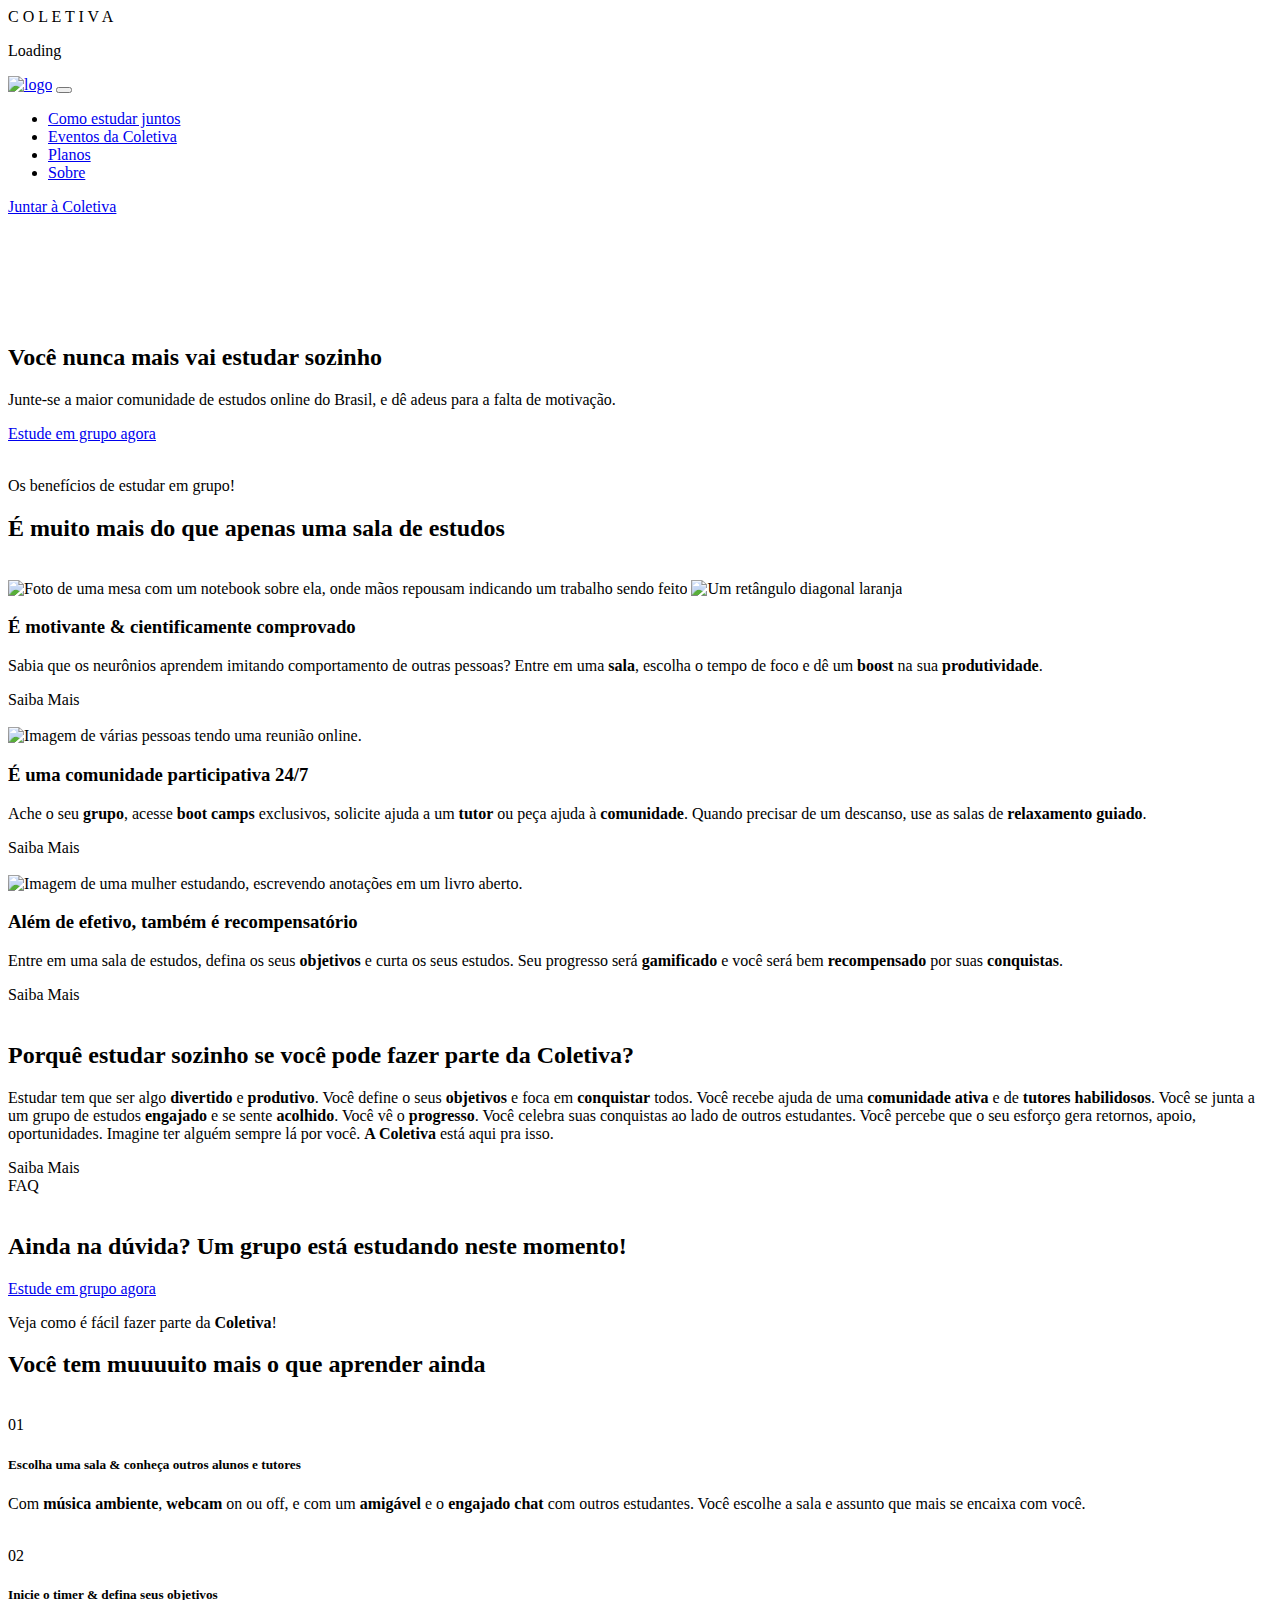
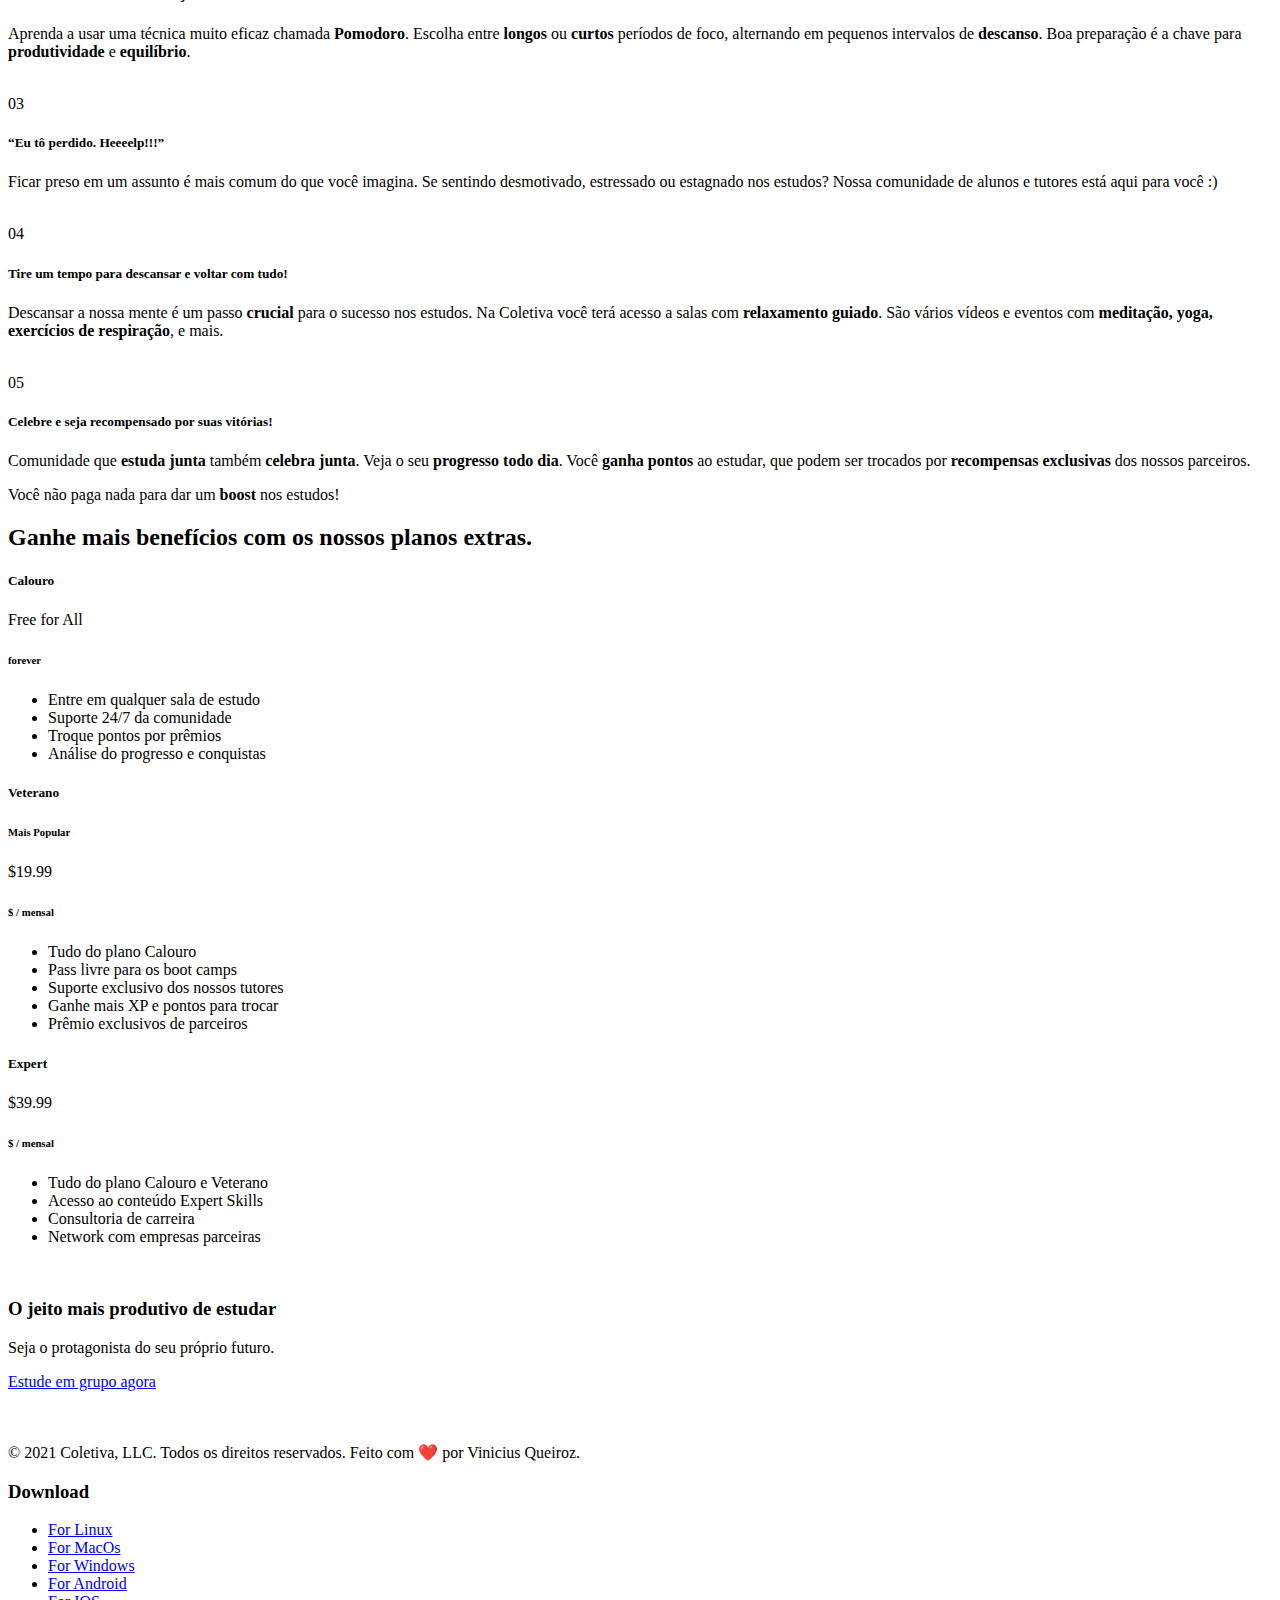
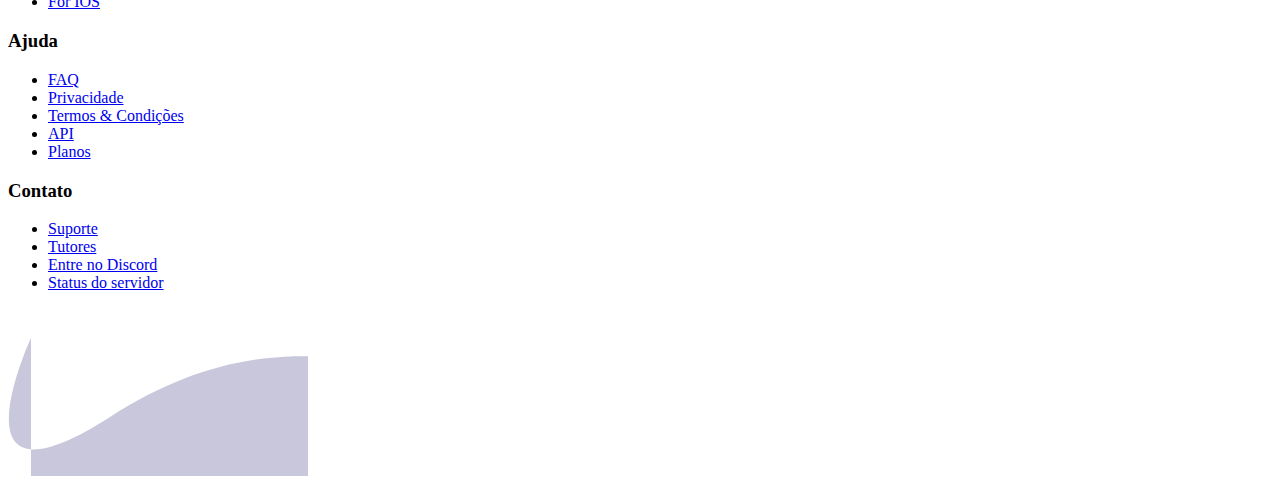
==== commit 1c36d5da: ":pencil: Organize the sources files" ====
--- a/index.html
+++ b/index.html
@@ -5,21 +5,21 @@
     <meta charset="UTF-8">
     <meta http-equiv="X-UA-Compatible" content="IE=edge">
     <meta name="viewport" content="width=device-width, initial-scale=1.0">
-    <link rel="shortcut icon" href="public/img/favicon.png" type="image/x-icon">
+    <link rel="shortcut icon" href="/src/img/favicon.png" type="image/x-icon">
     <!-- Booststrap CSS -->
-    <link rel="stylesheet" href="public/css/bootstrap.min.css">
-    <link rel="stylesheet" href="public/plugins/bootstrap-selector/css/bootstrap-select.min.css">
+    <link rel="stylesheet" href="/src/css/bootstrap.min.css">
+    <link rel="stylesheet" href="/src/plugins/bootstrap-selector/css/bootstrap-select.min.css">
     <!-- Icon font css -->
     <link rel="stylesheet" href="https://unicons.iconscout.com/release/v4.0.0/css/line.css">
-    <link rel="stylesheet" href="public/plugins/themify-icon/themify-icons.css">
-    <link rel="stylesheet" href="public/plugins/flaticon/flaticon.css">
-    <link rel="stylesheet" href="public/plugins/animation/animate.css">
-    <link rel="stylesheet" href="public/plugins/owl-carousel/assets/owl.carousel.min.css">
-    <link rel="stylesheet" href="public/plugins/magnify-pop/magnific-popup.css">
-    <link rel="stylesheet" href="public/plugins/elagent/style.css">
-    <link rel="stylesheet" href="public/plugins/scroll/jquery.mCustomScrollbar.min.css">
-    <link rel="stylesheet" href="public/css/style.css">
-    <link rel="stylesheet" href="public/css/responsive.css">
+    <link rel="stylesheet" href="/src/plugins/themify-icon/themify-icons.css">
+    <link rel="stylesheet" href="/src/plugins/flaticon/flaticon.css">
+    <link rel="stylesheet" href="/src/plugins/animation/animate.css">
+    <link rel="stylesheet" href="/src/plugins/owl-carousel/assets/owl.carousel.min.css">
+    <link rel="stylesheet" href="/src/plugins/magnify-pop/magnific-popup.css">
+    <link rel="stylesheet" href="/src/plugins/elagent/style.css">
+    <link rel="stylesheet" href="/src/plugins/scroll/jquery.mCustomScrollbar.min.css">
+    <link rel="stylesheet" href="/src/css/style.css">
+    <link rel="stylesheet" href="/src/css/responsive.css">
     <title>Coletiva</title>
 </head>
 
@@ -79,7 +79,7 @@
         <header class="header_area">
             <nav class="navbar navbar-expand-lg menu_one menu_eight">
                 <div class="container">
-                    <a class="navbar-brand sticky_logo" href="#"><img src="public/img/logo2.png" srcset="public/img/logo2x-2.png 2x" alt="logo"><img src="public/img/logo.png" srcset="public/img/logo2x.png 2x" alt=""></a>
+                    <a class="navbar-brand sticky_logo" href="#"><img src="src/img/logo2.png" srcset="src/img/logo2x-2.png 2x" alt="logo"><img src="src/img/logo.png" srcset="src/img/logo2x.png 2x" alt=""></a>
                     <button class="navbar-toggler collapsed" type="button" data-toggle="collapse" data-target="#navbarSupportedContent" aria-controls="navbarSupportedContent" aria-expanded="false" aria-label="Toggle navigation">
                         <span class="menu_toggle">
                             <span class="hamburger">
@@ -123,12 +123,12 @@
         <!-- Section I - Banner Area -->
         <section class="home_analytics_banner_area">
             <div class="elements">
-                <div class="elements_item"><img src="public/img/elements_one.png" alt=""></div>
-                <div class="elements_item"><img src="public/img/elements_two.png" alt=""></div>
-                <div class="elements_item"><img src="public/img/elements_three.png" alt=""></div>
-                <div class="elements_item"><img src="public/img/elements_four.png" alt=""></div>
-                <div class="elements_item"><img src="public/img/elements_five.png" alt=""></div>
-                <div class="elements_item"><img src="public/img/elements_six.png" alt=""></div>
+                <div class="elements_item"><img src="/src/img/elements_one.png" alt=""></div>
+                <div class="elements_item"><img src="/src/img/elements_two.png" alt=""></div>
+                <div class="elements_item"><img src="/src/img/elements_three.png" alt=""></div>
+                <div class="elements_item"><img src="/src/img/elements_four.png" alt=""></div>
+                <div class="elements_item"><img src="/src/img/elements_five.png" alt=""></div>
+                <div class="elements_item"><img src="/src/img/elements_six.png" alt=""></div>
             </div>
             <div class="container">
                 <div class="row align-items-center">
@@ -143,8 +143,8 @@
                     </div>
                     <div class="col-lg-6">
                         <div class="h_analytices_img">
-                            <!-- <img src="public/img/banner_bg.svg" alt="" class=""> -->
-                            <img src="public/img/pie.png" alt="" class="">
+                            <!-- <img src="/src/img/banner_bg.svg" alt="" class=""> -->
+                            <img src="/src/img/pie.png" alt="" class="">
                         </div>
                     </div>
                 </div>
@@ -167,11 +167,11 @@
                         <div class="erp_analytics_item text-center wow fadeInUp">
                             <div class="feature_image">
                                 <div class="sticker abs_upLeft">
-                                    <img src="public/img/book_icon.svg" alt="">
+                                    <img src="/src/img/book_icon.svg" alt="">
                                 </div>
-                                <img src="public/img/feature_1.png"
+                                <img src="/src/img/feature_1.png"
                                     alt="Foto de uma mesa com um notebook sobre ela, onde mãos repousam indicando um  trabalho sendo feito">
-                                <img src="public/img/diagonal_bar.svg"
+                                <img src="/src/img/diagonal_bar.svg"
                                     alt="Um retângulo diagonal laranja">
                             </div>
                             <h3>É motivante & cientificamente comprovado</h3>
@@ -190,9 +190,9 @@
                         <div class="erp_analytics_item text-center wow fadeInUp">
                             <div class="feature_image">
                                 <div class="sticker abs_downLeft">
-                                    <img src="public/img/heart.svg" alt="">
+                                    <img src="/src/img/heart.svg" alt="">
                                 </div>
-                                <img src="public/img/feature_2.png"
+                                <img src="/src/img/feature_2.png"
                                     alt="Imagem de várias pessoas tendo uma reunião online.">
                             </div>
                             <h3>É uma comunidade participativa 24/7</h3>
@@ -211,9 +211,9 @@
                         <div class="erp_analytics_item text-center wow fadeInUp">
                             <div class="feature_image">
                                 <div class="sticker abs_downRight">
-                                    <img src="public/img/trofeu.svg" alt="">
+                                    <img src="/src/img/trofeu.svg" alt="">
                                 </div>
-                                <img src="public/img/feature_3.png"
+                                <img src="/src/img/feature_3.png"
                                     alt="Imagem de uma mulher estudando, escrevendo anotações em um livro aberto.">
                             </div>
                             <h3>Além de efetivo, também é recompensatório</h3>
@@ -236,10 +236,10 @@
                 <div class="row h_analytices_features_item">
                     <div class="col-lg-6">
                         <div class="h_analytices_img">
-                            <img class="analytices_img_one wow fadeInUp" data-wow-delay="0.3s" src="public/img/analytices3.png" alt="">
-                            <img class="analytices_img_two wow fadeInRight" data-wow-delay="0.6s" src="public/img/analytices2.png" alt="">
-                            <img class="analytices_img_three wow fadeInLeft" data-wow-delay="0.8s" src="public/img/analytices1.png" alt="">
-                            <img class="analytices_img_four wow fadeInUp" src="public/img/saiba_mais_3.png" alt="">
+                            <img class="analytices_img_one wow fadeInUp" data-wow-delay="0.3s" src="/src/img/analytices3.png" alt="">
+                            <img class="analytices_img_two wow fadeInRight" data-wow-delay="0.6s" src="/src/img/analytices2.png" alt="">
+                            <img class="analytices_img_three wow fadeInLeft" data-wow-delay="0.8s" src="/src/img/analytices1.png" alt="">
+                            <img class="analytices_img_four wow fadeInUp" src="/src/img/saiba_mais_3.png" alt="">
                         </div>
                     </div>
 
@@ -272,8 +272,8 @@
 
         <!-- Section IV - Action panel -->
         <section class="h_action_area_three">
-            <img class="shap_img one" src="public/img/shap_one.png" alt="">
-            <img class="shap_img two" src="public/img/shap_two.png" alt="">
+            <img class="shap_img one" src="/src/img/shap_one.png" alt="">
+            <img class="shap_img two" src="/src/img/shap_two.png" alt="">
 
             <div class="container">
                 <div class="h_action_content text-center">
@@ -297,7 +297,7 @@
                     <!-- Steps - Item I -->
                     <div class="setup_item row">
                         <div class="col-md-5 setup_img wow fadeInLeft" data-wow-delay="0.25s">
-                            <img src="public/img/steps_01.png" alt="">
+                            <img src="/src/img/steps_01.png" alt="">
                         </div>
 
                         <div class="col-md-2 s_number">
@@ -319,7 +319,7 @@
                     <!-- Steps - Item II -->
                     <div class="setup_item row flex-row-reverse">
                         <div class="col-md-5 setup_img wow fadeInLeft" data-wow-delay="0.2s">
-                            <img src="public/img/steps_02.png" alt="">
+                            <img src="/src/img/steps_02.png" alt="">
                         </div>
 
                         <div class="col-md-2 s_number">
@@ -341,7 +341,7 @@
                     <!-- Steps - Item III -->
                     <div class="setup_item row">
                         <div class="col-md-5 setup_img wow fadeInLeft" data-wow-delay="0.25s">
-                            <img src="public/img/steps_03.png" alt="">
+                            <img src="/src/img/steps_03.png" alt="">
                         </div>
 
                         <div class="col-md-2 s_number">
@@ -363,7 +363,7 @@
                     <!-- Steps - Item IV -->
                     <div class="setup_item row flex-row-reverse">
                         <div class="col-md-5 setup_img wow fadeInLeft" data-wow-delay="0.2s">
-                            <img src="public/img/steps_04.png" alt="">
+                            <img src="/src/img/steps_04.png" alt="">
                         </div>
 
                         <div class="col-md-2 s_number">
@@ -386,7 +386,7 @@
                     <!-- Steps - Item V -->
                     <div class="setup_item row">
                         <div class="col-md-5 setup_img wow fadeInLeft" data-wow-delay="0.25s">
-                            <img src="public/img/steps_05.png" alt="">
+                            <img src="/src/img/steps_05.png" alt="">
                         </div>
 
                         <div class="col-md-2 s_number">
@@ -479,7 +479,7 @@
         <section class="erp_call_action_area analytices_action_area_two">
             <div class="container">
                 <div class="erp_action_content text-center">
-                    <img src="public/img/rocket.png" alt="">
+                    <img src="/src/img/rocket.png" alt="">
                     <h3>O jeito mais produtivo de estudar</h3>
                     <p>Seja o protagonista do seu próprio <span>futuro</span>.</p>
                     <a href="#" class="er_btn er_btn_two">Estude em grupo agora</a>
@@ -489,13 +489,13 @@
 
         <!-- Footer -->
         <footer class="footer_area h_footer_dark pos_footer_area">
-            <img class="leaf_left" src="public/img/leaf-left.png" alt="">
-            <img class="leaf_right" src="public/img/leaf-right.png" alt="">
+            <img class="leaf_left" src="/src/img/leaf-left.png" alt="">
+            <img class="leaf_right" src="/src/img/leaf-right.png" alt="">
             <div class="container">
                 <div class="row">
                     <div class="col-lg-4 col-md-6">
                         <div class="f_widget dark_widget company_widget">
-                            <a href="index.html" class="f-logo"><img src="public/img/logo2.png" alt=""></a>
+                            <a href="index.html" class="f-logo"><img src="/src/img/logo2.png" alt=""></a>
                             <p>© 2021 Coletiva, LLC. Todos os direitos reservados. Feito com ❤️ por Vinicius Queiroz.</p>
                             <div class="f_social_icon">
                                 <a target="_blank" href="https://www.linkedin.com/in/felipevsqueiroz/" class="ti-linkedin"></a>
@@ -546,9 +546,9 @@
                 </div>
 
                 <div class="pos_footer_bottom justify-content-between d-flex align-items-end">
-                    <img class="pos_women" src="public/img/women.png" alt="">
-                    <img src="public/img/people.png" alt="">
-                    <img class="pos_women" src="../public/img/man.png" alt="">
+                    <img class="pos_women" src="/src/img/women.png" alt="">
+                    <img src="/src/img/people.png" alt="">
+                    <img class="pos_women" src="..//src/img/man.png" alt="">
                 </div>
             </div>
             <svg class="wave_shap" xmlns="http://www.w3.org/2000/svg">
@@ -559,20 +559,20 @@
 
     <!-- Javascript Opcional e Plugins -->
     <!-- Primeiro Jquery, depois Popper.js, depois Bootstratp -->
-    <script src="public/js/jquery-3.2.1.min.js"></script>
-    <script src="public/js/propper.js"></script>
-    <script src="public/js/bootstrap.min.js"></script>
-    <script src="public/plugins/wow/wow.min.js"></script>
-    <script src="public/plugins/sckroller/jquery.parallax-scroll.js"></script>
-    <script src="public/plugins/owl-carousel/owl.carousel.min.js"></script>
-    <script src="public/plugins/imagesloaded/imagesloaded.pkgd.min.js"></script>
-    <script src="public/plugins/isotope/isotope-min.js"></script>
-    <script src="public/plugins/magnify-pop/jquery.magnific-popup.min.js"></script>
-    <script src="public/plugins/bootstrap-selector/js//bootstrap-select.min.js"></script>
-    <script src="public/plugins/nice-select/jquery.nice-select.min.js"></script>
-    <script src="public/plugins/scroll/jquery.mCustomScrollbar.concat.min.js"></script>
-    <script src="public/js/plugins.js"></script>
-    <script src="public/js/main.js"></script>
+    <script src="/src/js/jquery-3.2.1.min.js"></script>
+    <script src="/src/js/propper.js"></script>
+    <script src="/src/js/bootstrap.min.js"></script>
+    <script src="/src/plugins/wow/wow.min.js"></script>
+    <script src="/src/plugins/sckroller/jquery.parallax-scroll.js"></script>
+    <script src="/src/plugins/owl-carousel/owl.carousel.min.js"></script>
+    <script src="/src/plugins/imagesloaded/imagesloaded.pkgd.min.js"></script>
+    <script src="/src/plugins/isotope/isotope-min.js"></script>
+    <script src="/src/plugins/magnify-pop/jquery.magnific-popup.min.js"></script>
+    <script src="/src/plugins/bootstrap-selector/js//bootstrap-select.min.js"></script>
+    <script src="/src/plugins/nice-select/jquery.nice-select.min.js"></script>
+    <script src="/src/plugins/scroll/jquery.mCustomScrollbar.concat.min.js"></script>
+    <script src="/src/js/plugins.js"></script>
+    <script src="/src/js/main.js"></script>
 </body>
 
 </html>